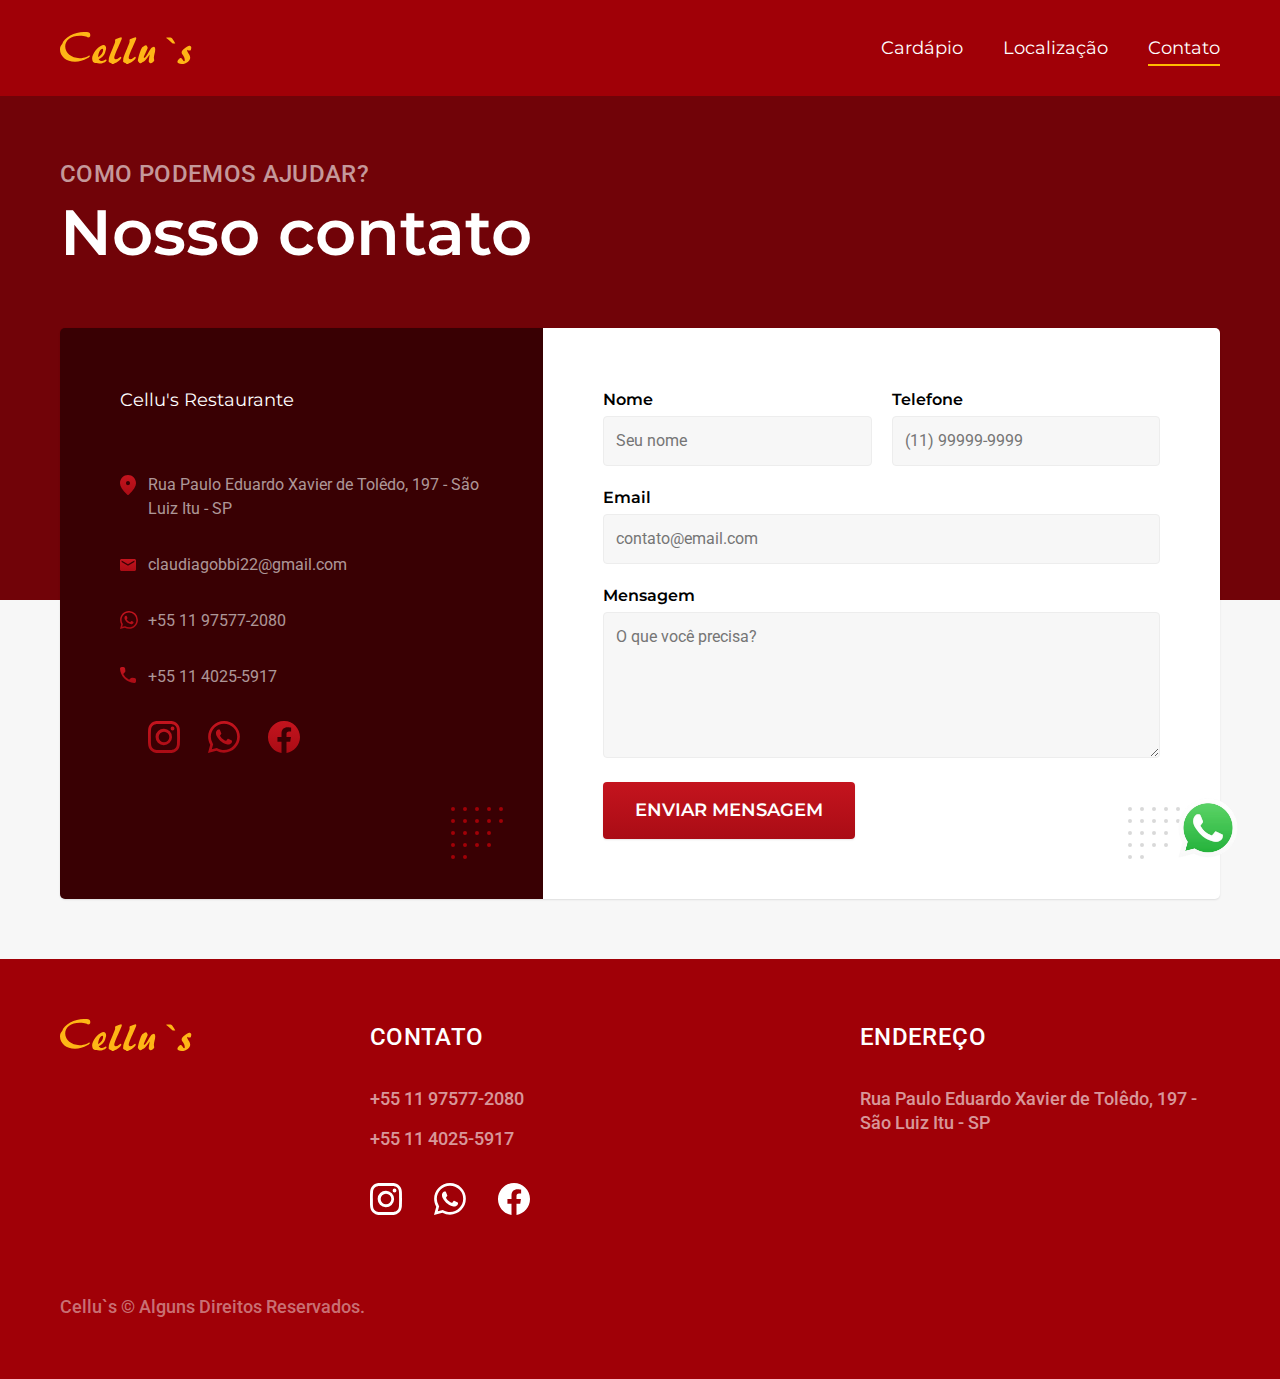
==== contato.html @ c6247942 "otimizado para producao" ====
<!DOCTYPE html>

<html lang="pt-br">
    <head>
        <meta charset="UTF-8">
        <meta name="viewport" content="width=device-width, initial-scale=1.0">
        <title>Contato | Cellu's</title>
        <meta name="description" content="Localização.">
        <link rel="icon" href="./favicon.svg" type="image/svg+xml">
        <link rel="preload" href="./css/style.min.css" as="style">
        <link rel="stylesheet" href="./css/style.min.css">
        <link rel="preconnect" href="https://fonts.googleapis.com">
        <link rel="preconnect" href="https://fonts.gstatic.com" crossorigin>
        <link href="https://fonts.googleapis.com/css2?family=Montserrat:wght@400;600&family=Roboto:wght@400;500&display=swap" rel="stylesheet">
        <script>document.documentElement.classList.add('js');</script>
    </head>
    <body id="contato">
        <header class="header-bg">
            <div class="header container">
                <a href="./">
                    <img src="./cellusarquivos/marca.svg" width="132" height="32" alt="Cellu's">
                </a>
                <nav aria-label="primaria">
                    <ul class="header-menu cor-0 font-1-m">
                        <li><a href="./cardapio.html">Cardápio</a></li>
                        <li><a href="./localizacao.html">Localização</a></li>
                        <li><a href="./contato.html">Contato</a></li>
                    </ul>
                </nav>
            </div>
        </header>
        <article class="whatsapp"> 
            <a href="https://wa.me/5511975772080" target="_blank"><img src="./cellusarquivos/img-otm/logo-whats.png" width="500" height="500" alt="Whatsapp" class="whatsapp-logo"></a>
        </article>
        <main>
            <div class="titulo-bg">
                <div class="titulo container">
                    <p class="font-2-l-b cor-t0">COMO PODEMOS AJUDAR?</p>
                    <h1 class="font-1-xxl cor-0">Nosso contato</h1>
                </div>
            </div>
            <div class="contato container">
                <section class="contato-dados" aria-label="Endereço">
                    <h2 class="font-1-m cor-0">Cellu's Restaurante</h2>
                    <div class="contato-endereco font-2-s cor-t0">
                        <a href="https://www.google.com/maps?q=CELLUS+RESTAURANTE+SAO+LUIZ&gs_lcrp=EgZjaHJvbWUqBggCEEUYOzIGCAAQRRg5MgYIARBFGDsyBggCEEUYOzIGCAMQLhhA0gEIMzMyN2owajGoAgCwAgA&um=1&ie=UTF-8">Rua Paulo Eduardo Xavier de Tolêdo, 197 - São Luiz
                            Itu - SP</a>
                        <!-- <p class="marg-left marg-bottom">Tolêdo, 197 - São Luiz, Itu - SP</p> -->
                    </div>
                    <address class="contato-meios font-2-s cor-t0">
                    <a href="mailto:cellusrestaurante@gmail.com">claudiagobbi22@gmail.com</a>
                    <a href="https://wa.me/5511975772080" target="_blank">+55 11 97577-2080</a>
                    <a href="tel:+551140255917">+55 11 4025-5917</a>
                    </address>
                    <div class="contato-redes">
                        <a href="https://www.instagram.com/cellusrestaurante/" target="_blank">
                            <img src="./cellusarquivos/redes/instagram.svg" width="32" height="32" alt="Instagram">
                        </a>
                        <a href="https://wa.me/5511975772080" target="_blank">
                            <img src="./cellusarquivos/redes/whatsapp.svg" width="32" height="32" alt="Whatsapp">
                        </a>
                        <a href="https://www.facebook.com/cellusrestaurante/" target="_blank">
                            <img src="./cellusarquivos/redes/facebook.svg" width="32" height="32" alt="Facebook">
                        </a>
                    </div>
                </section>
                <section class="contato-formulario" aria-label="Formulário">
                    <form class="form" action="./contato.html">
                        <div>
                            <label for="nome">Nome</label>
                            <input type="text" id="nome" name="nome" placeholder="Seu nome">
                        </div>
                        <div>
                            <label for="telefone">Telefone</label>
                            <input type="text" id="telefone" name="telefone" placeholder="(11) 99999-9999">
                        </div>
                        <div class="col-2">
                            <label for="email">Email</label>
                            <input type="email" id="email" name="email" placeholder="contato@email.com">
                        </div>
                        <div class="col-2">
                            <label for="mensagem">Mensagem</label>
                            <textarea rows="5" id="mensagem" name="mensagem" placeholder="O que você precisa?"></textarea>
                        </div>
                        <button class="botao2 col-2">Enviar Mensagem</button>
                    </form>
                </section>
            </div>
        </main>
        <footer class="footer-bg">
            <div class="footer container">
                <img src="./cellusarquivos/marca.svg" width="132" height="32" alt="Cellu's">
                <div class="footer-contato">
                    <h3 class="font-2-l-b cor-0">Contato</h3>
                    <ul class="cor-t0 font-2-m">
                        <li><a href="tel:+5511975772080">+55 11 97577-2080</a></li>
                        <li><a href="tel:+551140255917">+55 11 4025-5917</a></li>
                    </ul>
                    <div class="footer-redes">
                        <a href="https://www.instagram.com/cellusrestaurante/" target="_blank">
                            <img src="./cellusarquivos/redes/instagram-w.svg" width="32" height="32" alt="Instagram">
                        </a>
                        <a href="https://wa.me/5511975772080" target="_blank">
                            <img src="./cellusarquivos/redes/whatsapp-w.svg" width="32" height="32" alt="Whatsapp">
                        </a>
                        <a href="https://www.facebook.com/cellusrestaurante/" target="_blank">
                            <img src="./cellusarquivos/redes/facebook-w.svg" width="32" height="32" alt="Facebook">
                        </a>
                    </div>
                </div>
                <div class="footer-localizacao">
                    <h3 class="font-2-l-b cor-0">Endereço</h3>
                    <ul class="cor-t0 font-2-m">
                        <li><a href="https://www.google.com/maps?q=CELLUS+RESTAURANTE+SAO+LUIZ&gs_lcrp=EgZjaHJvbWUqBggCEEUYOzIGCAAQRRg5MgYIARBFGDsyBggCEEUYOzIGCAMQLhhA0gEIMzMyN2owajGoAgCwAgA&um=1&ie=UTF-8">Rua Paulo Eduardo Xavier de Tolêdo, 197 - São Luiz
                            Itu - SP</a></li>
                    </ul>
                </div>
                <p class="footer-copy font-2-m cor-t1">Cellu`s ©  Alguns Direitos Reservados.</p>
            </div>
        </footer>
        <script src="./js/script.js"></script>
    </body>
</html>
---- css/style.min.css ----
body{margin:0;font-family:Arial,Helvetica,sans-serif}h1,h2,h3,h4,p,ul{margin:0}ul{padding:0;list-style:none}a{text-decoration:none;color:inherit}img{max-width:100%;height:auto;display:block}img[src$=".jpg"]{border-radius:4px}.font-1-xs{font:400 0.75rem/1.35 Montserrat,sans-serif}.font-2-xs{font:400 0.875rem/1.43 Roboto,sans-serif}.font-1-s{font:400 1rem/1.5 Montserrat,sans-serif}.font-2-s{font:400 1rem/1.5 Roboto,sans-serif}.font-1-m,.font-1-m-b{font:400 1.125rem/1.35 Montserrat,sans-serif}.font-1-m-b{font-weight:600}.font-2-m{font:500 1.125rem/1.35 Roboto,sans-serif}.font-1-l{font:400 4rem/1.5 Montserrat,sans-serif}.font-2-l,.font-2-l-b{font:400 1.5rem/1.5 Roboto,sans-serif}.font-2-l-b{font-weight:500;letter-spacing:.015em;text-transform:uppercase}.font-1-xl{font:600 2rem/1.25 Montserrat,sans-serif}.font-2-xl{font:500 2rem/1.25 Roboto,sans-serif}.font-1-xxl{font:600 4rem/1.125 Montserrat,sans-serif}@media (max-width:1200px){.font-1-xxl{font-size:3rem}.font-2-l,.font-2-l-b{font-size:1.125rem}}@media (max-width:800px){.font-1-xxl{font-size:2rem}.font-1-xl,.font-2-xl{font-size:1.5rem}.font-2-l{font-size:1rem}}:root{--cor-p0:#FFE5E7;--cor-p1:#E21E27;--cor-p2:#C7161E;--cor-p3:#BA0C14;--cor-p4:#A00007;--cor-p5:#710308;--cor-p6:#390003;--cor-p7:#A70108;--cor-s1:#FFBB00;--cor-s2:#E4A30B;--cor-s3:#A66F00;--cor-s4:#664400;--cor-s5:#332200;--cor-t0:rgba(255, 255, 255, 0.60);--cor-t1:rgba(255, 255, 255, 0.450);--cor-0:#FFFFFF;--cor-1:#F7F7F7;--cor-2:#EDEDED;--cor-3:#DEDEDE;--cor-4:#CCCCCC;--cor-5:#B3B3B3;--cor-6:#9C9C9C;--cor-7:#707070;--cor-8:#595959;--cor-9:#404040;--cor-10:#2E2E2E;--cor-11:#121212;--cor-12:#000000}.cor-p0{color:var(--cor-p0)}.cor-p1{color:var(--cor-p1)}.cor-p2{color:var(--cor-p2)}.cor-p3{color:var(--cor-p3)}.cor-p4{color:var(--cor-p4)}.cor-p5{color:var(--cor-p5)}.cor-p6{color:var(--cor-p6)}.cor-p7{color:var(--cor-p7)}.cor-s1{color:var(--cor-s1)}.cor-s2{color:var(--cor-s2)}.cor-s3{color:var(--cor-s3)}.cor-s4{color:var(--cor-s4)}.cor-s5{color:var(--cor-s5)}.cor-t0{color:var(--cor-t0)}.cor-t1{color:var(--cor-t1)}.cor-0{color:var(--cor-0)}.cor-1{color:var(--cor-1)}.cor-2{color:var(--cor-2)}.cor-3{color:var(--cor-3)}.cor-4{color:var(--cor-4)}.cor-5{color:var(--cor-5)}.cor-6{color:var(--cor-6)}.cor-7{color:var(--cor-7)}.cor-8{color:var(--cor-8)}.cor-9{color:var(--cor-9)}.cor-10{color:var(--cor-10)}.cor-11{color:var(--cor-11)}.cor-12{color:var(--cor-12)}.js .fadeInDown{transform:translate3d(0,-20px,0)}.js .fadeInUp{transform:translate3d(0,20px,0)}.js .fadeInRight{transform:translate3d(20px,0,0)}.js .fadeInLeft{transform:translate3d(-20px,0,0)}.js [data-anime]{opacity:0}.js .anime{opacity:1;transform:none;transition:transform .8s,opacity .8s}.header-bg{background-color:var(--cor-p4)}.header{display:flex;flex-wrap:wrap;gap:20px;justify-content:space-between;align-items:center;padding-top:20px;padding-bottom:20px}.header-menu{display:flex;flex-wrap:wrap;gap:40px}.header-menu a{display:inline-block;padding:16px 0;position:relative}.header-menu a:after{content:"";display:block;height:2px;width:0%;background-color:var(--cor-s1);margin-top:4px;transition:.3s;position:absolute}.header-menu a.ativo::after,.header-menu a:hover:after{width:100%}@media (max-width:800px){.header-menu{gap:20px}.header-menu a{background-color:var(--cor-p7);padding:12px 16px;border-radius:4px}.header-menu a:hover{background-color:var(--cor-p3)}.header a:after{display:none}}@media (max-width:600px){.header-menu{gap:12px}.header-menu a{padding:8px 12px;font-size:14px}}.footer-bg{background-color:var(--cor-p4)}.footer{display:grid;grid-template-columns:3fr 5fr 4fr;gap:40px;padding-top:60px;padding-bottom:60px}.footer h3{margin-bottom:32px}.footer li{margin-bottom:16px}.footer-redes{display:flex;gap:32px;margin-top:32px}.footer a:hover{color:var(--cor-0)}.footer-copy{grid-column:1/-1;margin-top:40px}@media (max-width:800px){.footer>img{display:none}.footer{grid-template-columns:1fr 1fr}}@media (max-width:600px){.footer{grid-template-columns:1fr;gap:60px}.footer-copy{margin-top:0}}.introducao-bg{background:var(--cor-p5) url('../cellusarquivos/dec/bottom-right-p.svg') no-repeat bottom 40px right 40px}.introducao{display:grid;grid-template-columns:1fr 1fr;gap:0 40px;justify-content:space-between;align-items:center;box-sizing:border-box;max-width:1200px;margin-left:auto;margin-right:auto}.introducao-conteudo{align-self:end;padding-bottom:80px;padding-top:80px}.introducao h1{margin-bottom:32px;max-width:12ch}.introducao p{margin-bottom:4px;color:rgba(255,255,255,.6)}@media (max-width:1200px){.introducao h1{margin-bottom:16px}}@media (max-width:800px){.introducao-bg{background:var(--cor-p5)}.introducao-conteudo{padding-bottom:40px;padding-top:40px}}@media (max-width:600px){.introducao{grid-template-columns:1fr;padding:0}.introducao-conteudo{display:flex;padding-bottom:12px;padding-top:12px;align-items:center}.introducao-conteudo{padding-left:20px;padding-right:20px}.introducao img{height:350px;width:100%;object-fit:cover}}.comida-bg{background:var(--cor-p5) url('../cellusarquivos/dec/bottom-left-p.svg') no-repeat bottom 120px left 40px;box-shadow:inset 0 80px var(--cor-0),inset 0 -80px var(--cor-0)}.comida{display:grid;grid-template-columns:1fr 1fr;gap:40px}.comida-img img{width:100%;height:100%;object-fit:cover}.comida-conteudo{background-color:#502314;padding:160px 32px;box-shadow:inset 0 80px var(--cor-0),inset 0 -80px var(--cor-0)}.comida-conteudo>span{display:block;margin-bottom:20px}.comida-conteudo h2{margin-bottom:32px}.comida-conteudo p{margin-bottom:20px}@media (max-width:800px){.comida{grid-template-columns:1fr}.comida-conteudo{padding-top:20px;padding-bottom:60px;box-shadow:0 1px 2px rgba(0,0,0,.1),inset 0 -40px var(--cor-p5);border-radius:4px}.comida-img{display:none}.comida-bg{box-shadow:inset 0 6cqw var(--cor-0)}}.localizacao-bg{background:url('../cellusarquivos/dec/top-right.svg') no-repeat top 0 left 40px}.localizacao-conteudo{padding-top:60px;padding-bottom:60px}.localizacao-lista{display:grid;grid-template-columns:1fr 1fr;margin-bottom:60px}.localizacao-lista p{max-width:26ch;margin-left:48px}.localizacao-lista p:hover{color:var(--cor-11)}.localizacao-lista img{width:32px;margin-right:16px}.localizacao-titulo{display:flex;align-items:center;margin-bottom:12px}.localizacao-img{object-fit:cover;border:4px solid var(--cor-0);box-sizing:border-box;transition:.3s}.localizacao-img:hover{border:4px solid var(--cor-p1);border-radius:4px}@media (max-width:1200px){.localizacao-bg{background:0 0}}@media (max-width:800px){.localizacao-titulo{margin-bottom:4px}.localizacao-lista img{width:24px;margin-right:12px}.localizacao-lista p{margin-left:36px}}@media (max-width:600px){.localizacao-lista{display:flex;flex-direction:column;gap:40px;margin-bottom:32px}.localizacao-lista li:first-child{order:2}.localizacao-lista li:nth-child(2){order:1}.localizacao-lista img{width:20px;margin-right:8px}.localizacao-lista p{margin-left:28px}}.container{box-sizing:border-box;max-width:1200px;padding-left:20px;padding-right:20px;margin-left:auto;margin-right:auto}.botao,.botao2{display:inline-block;padding:16px 32px;background:linear-gradient(#ffbf00,#f2a50c);box-shadow:0 1px 2px rgba(0,0,0,.1);border-radius:4px;text-transform:uppercase;color:#320;font:600 1.125rem/1.35 Montserrat,sans-serif;max-width:max-content;border:none;cursor:pointer}.botao2{background:linear-gradient(#c4141e,#aa0c15);color:var(--cor-0)}.botao:hover{background:linear-gradient(#ffb60d,#e59317)}.botao2:hover{background:linear-gradient(#900c12,#670409)}@media(max-width:600px){.botao{padding:12px 16px;font-size:1rem}}.link{display:inline-block;color:var(--cor-s1);font:500 1.5rem/1.5 Montserrat,sans-serif;text-transform:uppercase}.link::after{content:"";display:block;width:100%;height:4px;background-color:currentColor}.link:hover{color:var(--cor-0)}.titulo-bg{padding-top:60px;padding-bottom:60px;background-color:var(--cor-p5)}.titulo p{margin-bottom:4px}body{margin:0}.whatsapp{position:fixed;bottom:40px;right:40px;animation:moveAnimation 2s infinite alternate}.whatsapp-logo{width:5vw;height:auto}@keyframes moveAnimation{from{transform:translateY(0)}to{transform:translateY(20px)}}@media (max-width:800px){.titulo-bg{padding-top:40px;padding-bottom:40px}.titulo p{font-size:1rem;text-transform:lowercase;font-weight:400}.whatsapp-logo{width:10vw}.whatsapp{bottom:20px;right:20px}}.form{display:grid;grid-template-columns:1fr 1fr;gap:20px}.form label{display:block;font:600 1rem/1.5 Montserrat,sans-serif;margin-bottom:4px}.form .col-2{grid-column:span 2}.form input[type=email],.form input[type=text],.form textarea{font:400 1rem/1.5 Roboto,sans-serif;background:var(--cor-1);border:1px solid var(--cor-2);padding:12px;border-radius:4px;width:100%;box-sizing:border-box}.form input[type=email]:focus,.form input[type=text]:focus,.form textarea:focus{outline:0;border-color:var(--cor-p6);background:var(--cor-0);box-shadow:0 0 0 2px #faa}@media (max-width:600px){.form{grid-template-columns:1fr}.form .col-2{grid-column:1}}.opcoes-lista{padding:120px 0}.opcoes-lista h2{margin-bottom:40px}.opcoes-lista ul{display:flex;gap:40px;padding:0 20px 20px 20px;max-width:1400px;margin-left:auto;margin-right:auto;overflow-x:auto}.opcoes-lista li{min-width:280px}.opcoes-lista a{display:block}.opcoes-lista img{margin-bottom:16px}.opcoes-lista h3{margin-bottom:8px;display:flex;align-items:center}.opcoes-lista h3::before{content:"";display:inline-block;height:8px;width:12px;background-color:var(--cor-p3);margin-right:8px;border-radius:2px;transition:.2s}.opcoes-lista a:hover h3::before{width:24px}.opcoes-lista li span{padding-left:20px}@media (max-width:800px){.opcoes-lista{padding:60px}.opcoes-lista ul{gap:20px}}.cardapio{display:grid;grid-template-columns:1fr 3fr;padding-top:80px;padding-bottom:80px;gap:20px}.cardapio h2{text-align:center;margin-bottom:80px}.cardapio-dias{margin-top:120px;padding:24px 40px;border:4px solid var(--cor-3);border-radius:4px;max-width:fit-content;height:auto;place-self:start}.cardapio-dias a{display:inline-block;padding:16px 0;align-items:center;white-space:nowrap}.cardapio-dias li{position:relative}.cardapio-selecao{font-weight:500;color:var(--cor-11)}.cardapio-dias a:hover:before,.cardapio-selecao a::before{content:"";display:inline-block;height:72px;width:12px;background-color:var(--cor-s1);transition:.2s;position:absolute;margin-left:-40px;margin-top:-20px}.cardapio-dias a:hover{color:var(--cor-11)}.cardapio-lista{display:grid;grid-template-columns:repeat(auto-fit,minmax(200px,max-content));gap:36px;text-align:center}.cardapio img{object-fit:cover;margin-bottom:10px}@media (max-width:800px){.cardapio{padding-top:40px;padding-bottom:40px}.cardapio h2{margin-bottom:40px}.cardapio-dias{margin-top:68px;padding:12px 24px}.cardapio-dias a{padding:12px 0}.cardapio-dias a:hover:before,.cardapio-selecao a::before{height:36px;width:8px;margin-left:-24px;margin-top:-6px}}@media (max-width:660px){.cardapio{grid-template-columns:1fr}.cardapio-lista{grid-template-columns:1fr 1fr}.cardapio-dias{display:flex;flex-wrap:wrap;margin-top:0;justify-items:center;align-items:center;gap:16px}.cardapio-dias a:hover:before,.cardapio-selecao a::before{height:4px;width:100%;margin-left:0;margin-top:24px}}.localizacao-1{display:grid;grid-template-columns:1fr 1fr;align-items:start;gap:40px;padding-top:60px;padding-bottom:60px}.localizacao-1-imagens{display:flex;flex-wrap:wrap;gap:20px}.localizacao-1-imagens img{flex:1;min-width:200px}.localizacao-1-imagens img:first-child{min-width:100%}.localizacao-1 h2{display:flex;align-items:center;gap:16px;place-self:start}.localizacao-1 h2 img{width:24px}.localizacao-1 p a:hover{color:var(--cor-7)}.localizacao-1-conteudo>h2{margin-bottom:32px}.localizacao-1-conteudo>p{margin-bottom:40px;max-width:32ch}.localizacao-1-informacoes{margin-top:30px}.localizacao-1-informacoes h2{margin-bottom:16px}@media (max-width:920px){.localizacao-1{grid-template-columns:1fr;padding-top:40px;padding-bottom:40px}.localizacao-1-imagens{grid-row:4}.localizacao-1-conteudo>h2{margin-bottom:16px}.localizacao-1-conteudo>p{margin-bottom:20px}.localizacao-1-informacoes{margin-top:0}.localizacao-1-informacoes h2{margin-bottom:8px}}#contato{background:linear-gradient(var(--cor-p5) 600px,var(--cor-1) 0)}.contato{display:grid;grid-template-columns:5fr 7fr;margin-bottom:60px}.contato-dados,.contato-formulario{padding:60px;box-shadow:0 1px 2px rgba(0,0,0,.1)}.contato-dados{background:var(--cor-p6) url('../cellusarquivos/dec/bottom-right-p.svg') no-repeat bottom 40px right 40px;border-radius:5px 0 0 5px}.contato-formulario{border-radius:0 5px 5px 0;background:var(--cor-0) url('../cellusarquivos/dec/bottom-left.svg') no-repeat bottom 40px right 40px}.contato-dados h2{margin-bottom:60px}.contato-endereco{margin-bottom:32px;background:url("../cellusarquivos/icones/pin.svg") no-repeat 0 2px;background-size:16px}.contato-dados a{display:block;max-width:max-content;padding-left:28px}.contato-dados a:hover{color:var(--cor-0)}.contato-meios a:first-child{background:url("../cellusarquivos/icones/carta.svg") no-repeat 0 6px;background-size:16px;margin-bottom:32px}.contato-meios a:nth-child(2){background:url("../cellusarquivos/redes/whatsapp.svg") no-repeat 0 2px;background-size:18px;margin-bottom:32px}.contato-meios a:nth-child(3){background:url("../cellusarquivos/icones/phone.svg") no-repeat 0 2px;background-size:16px}.contato-redes{display:flex;margin-top:32px}@media (max-width:800px){.contato{grid-template-columns:1fr}.contato-dados,.contato-formulario{padding:40px 20px}.contato-dados{border-radius:5px 5px 0 0}.contato-formulario{border-radius:0 0 5px 5px}.contato-dados h2{margin-bottom:32px}}@media (max-width:600px){.contato-dados{background:var(--cor-p6)}.contato-formulario{border-radius:0 5px 5px 0;background:var(--cor-0)}}
---- css/style.min.css ----
body{margin:0;font-family:Arial,Helvetica,sans-serif}h1,h2,h3,h4,p,ul{margin:0}ul{padding:0;list-style:none}a{text-decoration:none;color:inherit}img{max-width:100%;height:auto;display:block}img[src$=".jpg"]{border-radius:4px}.font-1-xs{font:400 0.75rem/1.35 Montserrat,sans-serif}.font-2-xs{font:400 0.875rem/1.43 Roboto,sans-serif}.font-1-s{font:400 1rem/1.5 Montserrat,sans-serif}.font-2-s{font:400 1rem/1.5 Roboto,sans-serif}.font-1-m,.font-1-m-b{font:400 1.125rem/1.35 Montserrat,sans-serif}.font-1-m-b{font-weight:600}.font-2-m{font:500 1.125rem/1.35 Roboto,sans-serif}.font-1-l{font:400 4rem/1.5 Montserrat,sans-serif}.font-2-l,.font-2-l-b{font:400 1.5rem/1.5 Roboto,sans-serif}.font-2-l-b{font-weight:500;letter-spacing:.015em;text-transform:uppercase}.font-1-xl{font:600 2rem/1.25 Montserrat,sans-serif}.font-2-xl{font:500 2rem/1.25 Roboto,sans-serif}.font-1-xxl{font:600 4rem/1.125 Montserrat,sans-serif}@media (max-width:1200px){.font-1-xxl{font-size:3rem}.font-2-l,.font-2-l-b{font-size:1.125rem}}@media (max-width:800px){.font-1-xxl{font-size:2rem}.font-1-xl,.font-2-xl{font-size:1.5rem}.font-2-l{font-size:1rem}}:root{--cor-p0:#FFE5E7;--cor-p1:#E21E27;--cor-p2:#C7161E;--cor-p3:#BA0C14;--cor-p4:#A00007;--cor-p5:#710308;--cor-p6:#390003;--cor-p7:#A70108;--cor-s1:#FFBB00;--cor-s2:#E4A30B;--cor-s3:#A66F00;--cor-s4:#664400;--cor-s5:#332200;--cor-t0:rgba(255, 255, 255, 0.60);--cor-t1:rgba(255, 255, 255, 0.450);--cor-0:#FFFFFF;--cor-1:#F7F7F7;--cor-2:#EDEDED;--cor-3:#DEDEDE;--cor-4:#CCCCCC;--cor-5:#B3B3B3;--cor-6:#9C9C9C;--cor-7:#707070;--cor-8:#595959;--cor-9:#404040;--cor-10:#2E2E2E;--cor-11:#121212;--cor-12:#000000}.cor-p0{color:var(--cor-p0)}.cor-p1{color:var(--cor-p1)}.cor-p2{color:var(--cor-p2)}.cor-p3{color:var(--cor-p3)}.cor-p4{color:var(--cor-p4)}.cor-p5{color:var(--cor-p5)}.cor-p6{color:var(--cor-p6)}.cor-p7{color:var(--cor-p7)}.cor-s1{color:var(--cor-s1)}.cor-s2{color:var(--cor-s2)}.cor-s3{color:var(--cor-s3)}.cor-s4{color:var(--cor-s4)}.cor-s5{color:var(--cor-s5)}.cor-t0{color:var(--cor-t0)}.cor-t1{color:var(--cor-t1)}.cor-0{color:var(--cor-0)}.cor-1{color:var(--cor-1)}.cor-2{color:var(--cor-2)}.cor-3{color:var(--cor-3)}.cor-4{color:var(--cor-4)}.cor-5{color:var(--cor-5)}.cor-6{color:var(--cor-6)}.cor-7{color:var(--cor-7)}.cor-8{color:var(--cor-8)}.cor-9{color:var(--cor-9)}.cor-10{color:var(--cor-10)}.cor-11{color:var(--cor-11)}.cor-12{color:var(--cor-12)}.js .fadeInDown{transform:translate3d(0,-20px,0)}.js .fadeInUp{transform:translate3d(0,20px,0)}.js .fadeInRight{transform:translate3d(20px,0,0)}.js .fadeInLeft{transform:translate3d(-20px,0,0)}.js [data-anime]{opacity:0}.js .anime{opacity:1;transform:none;transition:transform .8s,opacity .8s}.header-bg{background-color:var(--cor-p4)}.header{display:flex;flex-wrap:wrap;gap:20px;justify-content:space-between;align-items:center;padding-top:20px;padding-bottom:20px}.header-menu{display:flex;flex-wrap:wrap;gap:40px}.header-menu a{display:inline-block;padding:16px 0;position:relative}.header-menu a:after{content:"";display:block;height:2px;width:0%;background-color:var(--cor-s1);margin-top:4px;transition:.3s;position:absolute}.header-menu a.ativo::after,.header-menu a:hover:after{width:100%}@media (max-width:800px){.header-menu{gap:20px}.header-menu a{background-color:var(--cor-p7);padding:12px 16px;border-radius:4px}.header-menu a:hover{background-color:var(--cor-p3)}.header a:after{display:none}}@media (max-width:600px){.header-menu{gap:12px}.header-menu a{padding:8px 12px;font-size:14px}}.footer-bg{background-color:var(--cor-p4)}.footer{display:grid;grid-template-columns:3fr 5fr 4fr;gap:40px;padding-top:60px;padding-bottom:60px}.footer h3{margin-bottom:32px}.footer li{margin-bottom:16px}.footer-redes{display:flex;gap:32px;margin-top:32px}.footer a:hover{color:var(--cor-0)}.footer-copy{grid-column:1/-1;margin-top:40px}@media (max-width:800px){.footer>img{display:none}.footer{grid-template-columns:1fr 1fr}}@media (max-width:600px){.footer{grid-template-columns:1fr;gap:60px}.footer-copy{margin-top:0}}.introducao-bg{background:var(--cor-p5) url('../cellusarquivos/dec/bottom-right-p.svg') no-repeat bottom 40px right 40px}.introducao{display:grid;grid-template-columns:1fr 1fr;gap:0 40px;justify-content:space-between;align-items:center;box-sizing:border-box;max-width:1200px;margin-left:auto;margin-right:auto}.introducao-conteudo{align-self:end;padding-bottom:80px;padding-top:80px}.introducao h1{margin-bottom:32px;max-width:12ch}.introducao p{margin-bottom:4px;color:rgba(255,255,255,.6)}@media (max-width:1200px){.introducao h1{margin-bottom:16px}}@media (max-width:800px){.introducao-bg{background:var(--cor-p5)}.introducao-conteudo{padding-bottom:40px;padding-top:40px}}@media (max-width:600px){.introducao{grid-template-columns:1fr;padding:0}.introducao-conteudo{display:flex;padding-bottom:12px;padding-top:12px;align-items:center}.introducao-conteudo{padding-left:20px;padding-right:20px}.introducao img{height:350px;width:100%;object-fit:cover}}.comida-bg{background:var(--cor-p5) url('../cellusarquivos/dec/bottom-left-p.svg') no-repeat bottom 120px left 40px;box-shadow:inset 0 80px var(--cor-0),inset 0 -80px var(--cor-0)}.comida{display:grid;grid-template-columns:1fr 1fr;gap:40px}.comida-img img{width:100%;height:100%;object-fit:cover}.comida-conteudo{background-color:#502314;padding:160px 32px;box-shadow:inset 0 80px var(--cor-0),inset 0 -80px var(--cor-0)}.comida-conteudo>span{display:block;margin-bottom:20px}.comida-conteudo h2{margin-bottom:32px}.comida-conteudo p{margin-bottom:20px}@media (max-width:800px){.comida{grid-template-columns:1fr}.comida-conteudo{padding-top:20px;padding-bottom:60px;box-shadow:0 1px 2px rgba(0,0,0,.1),inset 0 -40px var(--cor-p5);border-radius:4px}.comida-img{display:none}.comida-bg{box-shadow:inset 0 6cqw var(--cor-0)}}.localizacao-bg{background:url('../cellusarquivos/dec/top-right.svg') no-repeat top 0 left 40px}.localizacao-conteudo{padding-top:60px;padding-bottom:60px}.localizacao-lista{display:grid;grid-template-columns:1fr 1fr;margin-bottom:60px}.localizacao-lista p{max-width:26ch;margin-left:48px}.localizacao-lista p:hover{color:var(--cor-11)}.localizacao-lista img{width:32px;margin-right:16px}.localizacao-titulo{display:flex;align-items:center;margin-bottom:12px}.localizacao-img{object-fit:cover;border:4px solid var(--cor-0);box-sizing:border-box;transition:.3s}.localizacao-img:hover{border:4px solid var(--cor-p1);border-radius:4px}@media (max-width:1200px){.localizacao-bg{background:0 0}}@media (max-width:800px){.localizacao-titulo{margin-bottom:4px}.localizacao-lista img{width:24px;margin-right:12px}.localizacao-lista p{margin-left:36px}}@media (max-width:600px){.localizacao-lista{display:flex;flex-direction:column;gap:40px;margin-bottom:32px}.localizacao-lista li:first-child{order:2}.localizacao-lista li:nth-child(2){order:1}.localizacao-lista img{width:20px;margin-right:8px}.localizacao-lista p{margin-left:28px}}.container{box-sizing:border-box;max-width:1200px;padding-left:20px;padding-right:20px;margin-left:auto;margin-right:auto}.botao,.botao2{display:inline-block;padding:16px 32px;background:linear-gradient(#ffbf00,#f2a50c);box-shadow:0 1px 2px rgba(0,0,0,.1);border-radius:4px;text-transform:uppercase;color:#320;font:600 1.125rem/1.35 Montserrat,sans-serif;max-width:max-content;border:none;cursor:pointer}.botao2{background:linear-gradient(#c4141e,#aa0c15);color:var(--cor-0)}.botao:hover{background:linear-gradient(#ffb60d,#e59317)}.botao2:hover{background:linear-gradient(#900c12,#670409)}@media(max-width:600px){.botao{padding:12px 16px;font-size:1rem}}.link{display:inline-block;color:var(--cor-s1);font:500 1.5rem/1.5 Montserrat,sans-serif;text-transform:uppercase}.link::after{content:"";display:block;width:100%;height:4px;background-color:currentColor}.link:hover{color:var(--cor-0)}.titulo-bg{padding-top:60px;padding-bottom:60px;background-color:var(--cor-p5)}.titulo p{margin-bottom:4px}body{margin:0}.whatsapp{position:fixed;bottom:40px;right:40px;animation:moveAnimation 2s infinite alternate}.whatsapp-logo{width:5vw;height:auto}@keyframes moveAnimation{from{transform:translateY(0)}to{transform:translateY(20px)}}@media (max-width:800px){.titulo-bg{padding-top:40px;padding-bottom:40px}.titulo p{font-size:1rem;text-transform:lowercase;font-weight:400}.whatsapp-logo{width:10vw}.whatsapp{bottom:20px;right:20px}}.form{display:grid;grid-template-columns:1fr 1fr;gap:20px}.form label{display:block;font:600 1rem/1.5 Montserrat,sans-serif;margin-bottom:4px}.form .col-2{grid-column:span 2}.form input[type=email],.form input[type=text],.form textarea{font:400 1rem/1.5 Roboto,sans-serif;background:var(--cor-1);border:1px solid var(--cor-2);padding:12px;border-radius:4px;width:100%;box-sizing:border-box}.form input[type=email]:focus,.form input[type=text]:focus,.form textarea:focus{outline:0;border-color:var(--cor-p6);background:var(--cor-0);box-shadow:0 0 0 2px #faa}@media (max-width:600px){.form{grid-template-columns:1fr}.form .col-2{grid-column:1}}.opcoes-lista{padding:120px 0}.opcoes-lista h2{margin-bottom:40px}.opcoes-lista ul{display:flex;gap:40px;padding:0 20px 20px 20px;max-width:1400px;margin-left:auto;margin-right:auto;overflow-x:auto}.opcoes-lista li{min-width:280px}.opcoes-lista a{display:block}.opcoes-lista img{margin-bottom:16px}.opcoes-lista h3{margin-bottom:8px;display:flex;align-items:center}.opcoes-lista h3::before{content:"";display:inline-block;height:8px;width:12px;background-color:var(--cor-p3);margin-right:8px;border-radius:2px;transition:.2s}.opcoes-lista a:hover h3::before{width:24px}.opcoes-lista li span{padding-left:20px}@media (max-width:800px){.opcoes-lista{padding:60px}.opcoes-lista ul{gap:20px}}.cardapio{display:grid;grid-template-columns:1fr 3fr;padding-top:80px;padding-bottom:80px;gap:20px}.cardapio h2{text-align:center;margin-bottom:80px}.cardapio-dias{margin-top:120px;padding:24px 40px;border:4px solid var(--cor-3);border-radius:4px;max-width:fit-content;height:auto;place-self:start}.cardapio-dias a{display:inline-block;padding:16px 0;align-items:center;white-space:nowrap}.cardapio-dias li{position:relative}.cardapio-selecao{font-weight:500;color:var(--cor-11)}.cardapio-dias a:hover:before,.cardapio-selecao a::before{content:"";display:inline-block;height:72px;width:12px;background-color:var(--cor-s1);transition:.2s;position:absolute;margin-left:-40px;margin-top:-20px}.cardapio-dias a:hover{color:var(--cor-11)}.cardapio-lista{display:grid;grid-template-columns:repeat(auto-fit,minmax(200px,max-content));gap:36px;text-align:center}.cardapio img{object-fit:cover;margin-bottom:10px}@media (max-width:800px){.cardapio{padding-top:40px;padding-bottom:40px}.cardapio h2{margin-bottom:40px}.cardapio-dias{margin-top:68px;padding:12px 24px}.cardapio-dias a{padding:12px 0}.cardapio-dias a:hover:before,.cardapio-selecao a::before{height:36px;width:8px;margin-left:-24px;margin-top:-6px}}@media (max-width:660px){.cardapio{grid-template-columns:1fr}.cardapio-lista{grid-template-columns:1fr 1fr}.cardapio-dias{display:flex;flex-wrap:wrap;margin-top:0;justify-items:center;align-items:center;gap:16px}.cardapio-dias a:hover:before,.cardapio-selecao a::before{height:4px;width:100%;margin-left:0;margin-top:24px}}.localizacao-1{display:grid;grid-template-columns:1fr 1fr;align-items:start;gap:40px;padding-top:60px;padding-bottom:60px}.localizacao-1-imagens{display:flex;flex-wrap:wrap;gap:20px}.localizacao-1-imagens img{flex:1;min-width:200px}.localizacao-1-imagens img:first-child{min-width:100%}.localizacao-1 h2{display:flex;align-items:center;gap:16px;place-self:start}.localizacao-1 h2 img{width:24px}.localizacao-1 p a:hover{color:var(--cor-7)}.localizacao-1-conteudo>h2{margin-bottom:32px}.localizacao-1-conteudo>p{margin-bottom:40px;max-width:32ch}.localizacao-1-informacoes{margin-top:30px}.localizacao-1-informacoes h2{margin-bottom:16px}@media (max-width:920px){.localizacao-1{grid-template-columns:1fr;padding-top:40px;padding-bottom:40px}.localizacao-1-imagens{grid-row:4}.localizacao-1-conteudo>h2{margin-bottom:16px}.localizacao-1-conteudo>p{margin-bottom:20px}.localizacao-1-informacoes{margin-top:0}.localizacao-1-informacoes h2{margin-bottom:8px}}#contato{background:linear-gradient(var(--cor-p5) 600px,var(--cor-1) 0)}.contato{display:grid;grid-template-columns:5fr 7fr;margin-bottom:60px}.contato-dados,.contato-formulario{padding:60px;box-shadow:0 1px 2px rgba(0,0,0,.1)}.contato-dados{background:var(--cor-p6) url('../cellusarquivos/dec/bottom-right-p.svg') no-repeat bottom 40px right 40px;border-radius:5px 0 0 5px}.contato-formulario{border-radius:0 5px 5px 0;background:var(--cor-0) url('../cellusarquivos/dec/bottom-left.svg') no-repeat bottom 40px right 40px}.contato-dados h2{margin-bottom:60px}.contato-endereco{margin-bottom:32px;background:url("../cellusarquivos/icones/pin.svg") no-repeat 0 2px;background-size:16px}.contato-dados a{display:block;max-width:max-content;padding-left:28px}.contato-dados a:hover{color:var(--cor-0)}.contato-meios a:first-child{background:url("../cellusarquivos/icones/carta.svg") no-repeat 0 6px;background-size:16px;margin-bottom:32px}.contato-meios a:nth-child(2){background:url("../cellusarquivos/redes/whatsapp.svg") no-repeat 0 2px;background-size:18px;margin-bottom:32px}.contato-meios a:nth-child(3){background:url("../cellusarquivos/icones/phone.svg") no-repeat 0 2px;background-size:16px}.contato-redes{display:flex;margin-top:32px}@media (max-width:800px){.contato{grid-template-columns:1fr}.contato-dados,.contato-formulario{padding:40px 20px}.contato-dados{border-radius:5px 5px 0 0}.contato-formulario{border-radius:0 0 5px 5px}.contato-dados h2{margin-bottom:32px}}@media (max-width:600px){.contato-dados{background:var(--cor-p6)}.contato-formulario{border-radius:0 5px 5px 0;background:var(--cor-0)}}
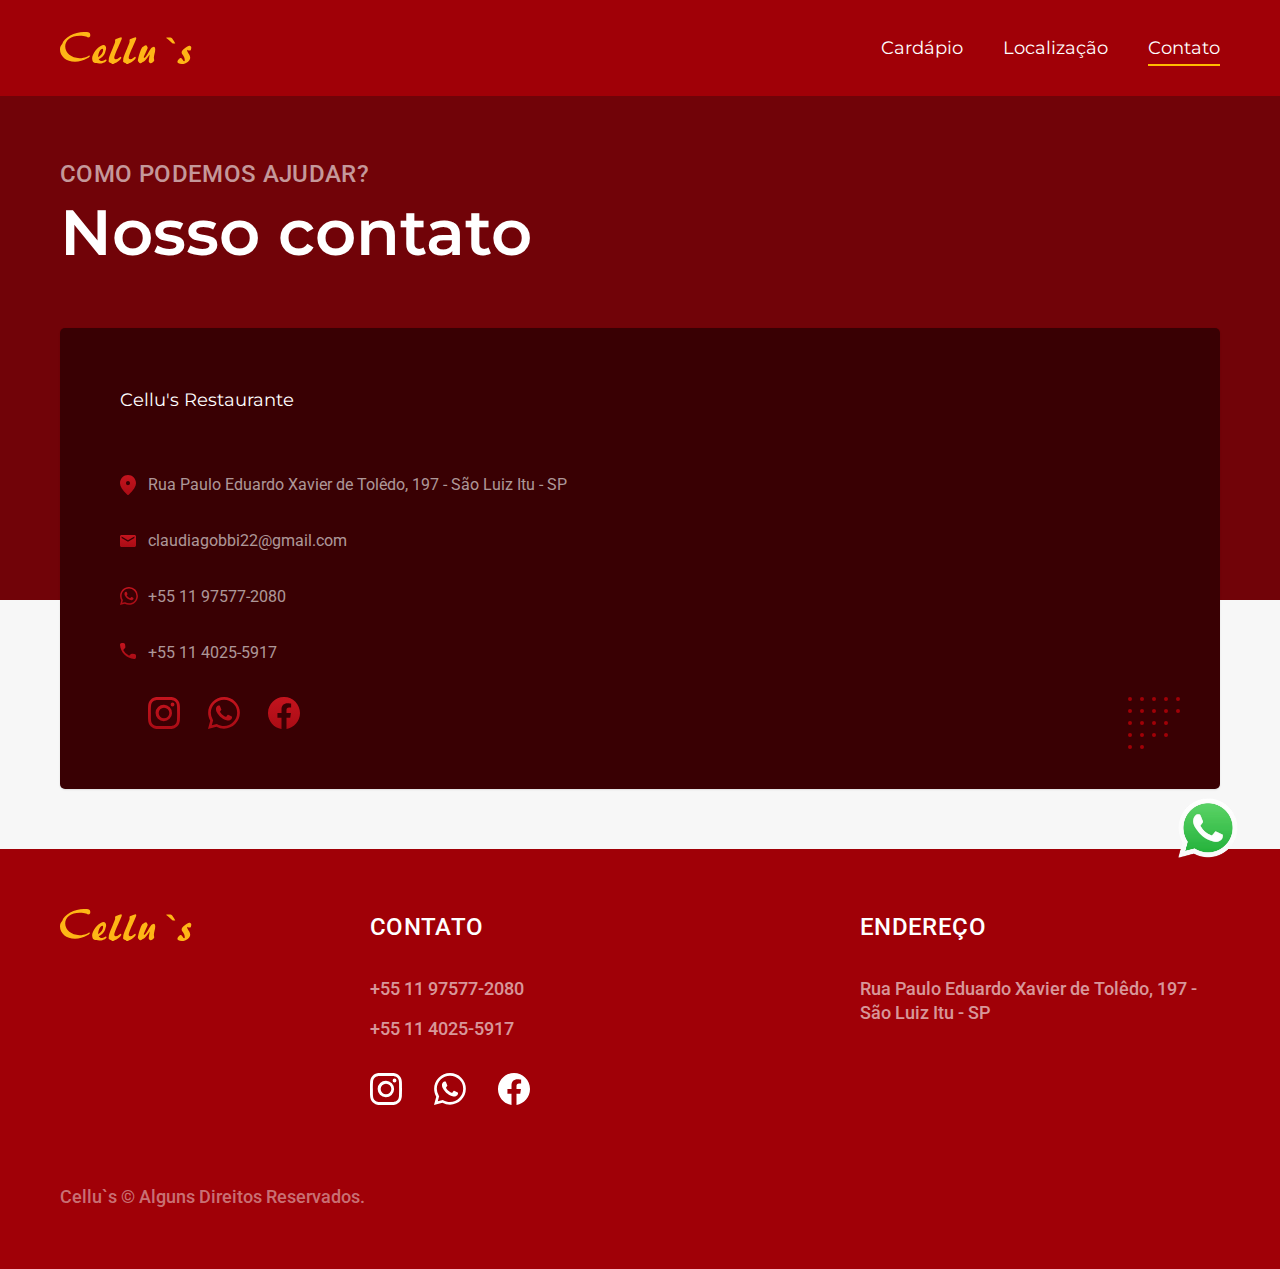
==== commit db212331: "Melhorias" ====
--- a/contato.html
+++ b/contato.html
@@ -45,7 +45,6 @@
                     <div class="contato-endereco font-2-s cor-t0">
                         <a href="https://www.google.com/maps?q=CELLUS+RESTAURANTE+SAO+LUIZ&gs_lcrp=EgZjaHJvbWUqBggCEEUYOzIGCAAQRRg5MgYIARBFGDsyBggCEEUYOzIGCAMQLhhA0gEIMzMyN2owajGoAgCwAgA&um=1&ie=UTF-8">Rua Paulo Eduardo Xavier de Tolêdo, 197 - São Luiz
                             Itu - SP</a>
-                        <!-- <p class="marg-left marg-bottom">Tolêdo, 197 - São Luiz, Itu - SP</p> -->
                     </div>
                     <address class="contato-meios font-2-s cor-t0">
                     <a href="mailto:cellusrestaurante@gmail.com">claudiagobbi22@gmail.com</a>
@@ -64,7 +63,8 @@
                         </a>
                     </div>
                 </section>
-                <section class="contato-formulario" aria-label="Formulário">
+                <!-- Formulário -->
+                <!-- <section class="contato-formulario" aria-label="Formulário">
                     <form class="form" action="./contato.html">
                         <div>
                             <label for="nome">Nome</label>
@@ -84,7 +84,7 @@
                         </div>
                         <button class="botao2 col-2">Enviar Mensagem</button>
                     </form>
-                </section>
+                </section> -->
             </div>
         </main>
         <footer class="footer-bg">
--- a/css/style.min.css
+++ b/css/style.min.css
@@ -1 +1 @@
-body{margin:0;font-family:Arial,Helvetica,sans-serif}h1,h2,h3,h4,p,ul{margin:0}ul{padding:0;list-style:none}a{text-decoration:none;color:inherit}img{max-width:100%;height:auto;display:block}img[src$=".jpg"]{border-radius:4px}.font-1-xs{font:400 0.75rem/1.35 Montserrat,sans-serif}.font-2-xs{font:400 0.875rem/1.43 Roboto,sans-serif}.font-1-s{font:400 1rem/1.5 Montserrat,sans-serif}.font-2-s{font:400 1rem/1.5 Roboto,sans-serif}.font-1-m,.font-1-m-b{font:400 1.125rem/1.35 Montserrat,sans-serif}.font-1-m-b{font-weight:600}.font-2-m{font:500 1.125rem/1.35 Roboto,sans-serif}.font-1-l{font:400 4rem/1.5 Montserrat,sans-serif}.font-2-l,.font-2-l-b{font:400 1.5rem/1.5 Roboto,sans-serif}.font-2-l-b{font-weight:500;letter-spacing:.015em;text-transform:uppercase}.font-1-xl{font:600 2rem/1.25 Montserrat,sans-serif}.font-2-xl{font:500 2rem/1.25 Roboto,sans-serif}.font-1-xxl{font:600 4rem/1.125 Montserrat,sans-serif}@media (max-width:1200px){.font-1-xxl{font-size:3rem}.font-2-l,.font-2-l-b{font-size:1.125rem}}@media (max-width:800px){.font-1-xxl{font-size:2rem}.font-1-xl,.font-2-xl{font-size:1.5rem}.font-2-l{font-size:1rem}}:root{--cor-p0:#FFE5E7;--cor-p1:#E21E27;--cor-p2:#C7161E;--cor-p3:#BA0C14;--cor-p4:#A00007;--cor-p5:#710308;--cor-p6:#390003;--cor-p7:#A70108;--cor-s1:#FFBB00;--cor-s2:#E4A30B;--cor-s3:#A66F00;--cor-s4:#664400;--cor-s5:#332200;--cor-t0:rgba(255, 255, 255, 0.60);--cor-t1:rgba(255, 255, 255, 0.450);--cor-0:#FFFFFF;--cor-1:#F7F7F7;--cor-2:#EDEDED;--cor-3:#DEDEDE;--cor-4:#CCCCCC;--cor-5:#B3B3B3;--cor-6:#9C9C9C;--cor-7:#707070;--cor-8:#595959;--cor-9:#404040;--cor-10:#2E2E2E;--cor-11:#121212;--cor-12:#000000}.cor-p0{color:var(--cor-p0)}.cor-p1{color:var(--cor-p1)}.cor-p2{color:var(--cor-p2)}.cor-p3{color:var(--cor-p3)}.cor-p4{color:var(--cor-p4)}.cor-p5{color:var(--cor-p5)}.cor-p6{color:var(--cor-p6)}.cor-p7{color:var(--cor-p7)}.cor-s1{color:var(--cor-s1)}.cor-s2{color:var(--cor-s2)}.cor-s3{color:var(--cor-s3)}.cor-s4{color:var(--cor-s4)}.cor-s5{color:var(--cor-s5)}.cor-t0{color:var(--cor-t0)}.cor-t1{color:var(--cor-t1)}.cor-0{color:var(--cor-0)}.cor-1{color:var(--cor-1)}.cor-2{color:var(--cor-2)}.cor-3{color:var(--cor-3)}.cor-4{color:var(--cor-4)}.cor-5{color:var(--cor-5)}.cor-6{color:var(--cor-6)}.cor-7{color:var(--cor-7)}.cor-8{color:var(--cor-8)}.cor-9{color:var(--cor-9)}.cor-10{color:var(--cor-10)}.cor-11{color:var(--cor-11)}.cor-12{color:var(--cor-12)}.js .fadeInDown{transform:translate3d(0,-20px,0)}.js .fadeInUp{transform:translate3d(0,20px,0)}.js .fadeInRight{transform:translate3d(20px,0,0)}.js .fadeInLeft{transform:translate3d(-20px,0,0)}.js [data-anime]{opacity:0}.js .anime{opacity:1;transform:none;transition:transform .8s,opacity .8s}.header-bg{background-color:var(--cor-p4)}.header{display:flex;flex-wrap:wrap;gap:20px;justify-content:space-between;align-items:center;padding-top:20px;padding-bottom:20px}.header-menu{display:flex;flex-wrap:wrap;gap:40px}.header-menu a{display:inline-block;padding:16px 0;position:relative}.header-menu a:after{content:"";display:block;height:2px;width:0%;background-color:var(--cor-s1);margin-top:4px;transition:.3s;position:absolute}.header-menu a.ativo::after,.header-menu a:hover:after{width:100%}@media (max-width:800px){.header-menu{gap:20px}.header-menu a{background-color:var(--cor-p7);padding:12px 16px;border-radius:4px}.header-menu a:hover{background-color:var(--cor-p3)}.header a:after{display:none}}@media (max-width:600px){.header-menu{gap:12px}.header-menu a{padding:8px 12px;font-size:14px}}.footer-bg{background-color:var(--cor-p4)}.footer{display:grid;grid-template-columns:3fr 5fr 4fr;gap:40px;padding-top:60px;padding-bottom:60px}.footer h3{margin-bottom:32px}.footer li{margin-bottom:16px}.footer-redes{display:flex;gap:32px;margin-top:32px}.footer a:hover{color:var(--cor-0)}.footer-copy{grid-column:1/-1;margin-top:40px}@media (max-width:800px){.footer>img{display:none}.footer{grid-template-columns:1fr 1fr}}@media (max-width:600px){.footer{grid-template-columns:1fr;gap:60px}.footer-copy{margin-top:0}}.introducao-bg{background:var(--cor-p5) url('../cellusarquivos/dec/bottom-right-p.svg') no-repeat bottom 40px right 40px}.introducao{display:grid;grid-template-columns:1fr 1fr;gap:0 40px;justify-content:space-between;align-items:center;box-sizing:border-box;max-width:1200px;margin-left:auto;margin-right:auto}.introducao-conteudo{align-self:end;padding-bottom:80px;padding-top:80px}.introducao h1{margin-bottom:32px;max-width:12ch}.introducao p{margin-bottom:4px;color:rgba(255,255,255,.6)}@media (max-width:1200px){.introducao h1{margin-bottom:16px}}@media (max-width:800px){.introducao-bg{background:var(--cor-p5)}.introducao-conteudo{padding-bottom:40px;padding-top:40px}}@media (max-width:600px){.introducao{grid-template-columns:1fr;padding:0}.introducao-conteudo{display:flex;padding-bottom:12px;padding-top:12px;align-items:center}.introducao-conteudo{padding-left:20px;padding-right:20px}.introducao img{height:350px;width:100%;object-fit:cover}}.comida-bg{background:var(--cor-p5) url('../cellusarquivos/dec/bottom-left-p.svg') no-repeat bottom 120px left 40px;box-shadow:inset 0 80px var(--cor-0),inset 0 -80px var(--cor-0)}.comida{display:grid;grid-template-columns:1fr 1fr;gap:40px}.comida-img img{width:100%;height:100%;object-fit:cover}.comida-conteudo{background-color:#502314;padding:160px 32px;box-shadow:inset 0 80px var(--cor-0),inset 0 -80px var(--cor-0)}.comida-conteudo>span{display:block;margin-bottom:20px}.comida-conteudo h2{margin-bottom:32px}.comida-conteudo p{margin-bottom:20px}@media (max-width:800px){.comida{grid-template-columns:1fr}.comida-conteudo{padding-top:20px;padding-bottom:60px;box-shadow:0 1px 2px rgba(0,0,0,.1),inset 0 -40px var(--cor-p5);border-radius:4px}.comida-img{display:none}.comida-bg{box-shadow:inset 0 6cqw var(--cor-0)}}.localizacao-bg{background:url('../cellusarquivos/dec/top-right.svg') no-repeat top 0 left 40px}.localizacao-conteudo{padding-top:60px;padding-bottom:60px}.localizacao-lista{display:grid;grid-template-columns:1fr 1fr;margin-bottom:60px}.localizacao-lista p{max-width:26ch;margin-left:48px}.localizacao-lista p:hover{color:var(--cor-11)}.localizacao-lista img{width:32px;margin-right:16px}.localizacao-titulo{display:flex;align-items:center;margin-bottom:12px}.localizacao-img{object-fit:cover;border:4px solid var(--cor-0);box-sizing:border-box;transition:.3s}.localizacao-img:hover{border:4px solid var(--cor-p1);border-radius:4px}@media (max-width:1200px){.localizacao-bg{background:0 0}}@media (max-width:800px){.localizacao-titulo{margin-bottom:4px}.localizacao-lista img{width:24px;margin-right:12px}.localizacao-lista p{margin-left:36px}}@media (max-width:600px){.localizacao-lista{display:flex;flex-direction:column;gap:40px;margin-bottom:32px}.localizacao-lista li:first-child{order:2}.localizacao-lista li:nth-child(2){order:1}.localizacao-lista img{width:20px;margin-right:8px}.localizacao-lista p{margin-left:28px}}.container{box-sizing:border-box;max-width:1200px;padding-left:20px;padding-right:20px;margin-left:auto;margin-right:auto}.botao,.botao2{display:inline-block;padding:16px 32px;background:linear-gradient(#ffbf00,#f2a50c);box-shadow:0 1px 2px rgba(0,0,0,.1);border-radius:4px;text-transform:uppercase;color:#320;font:600 1.125rem/1.35 Montserrat,sans-serif;max-width:max-content;border:none;cursor:pointer}.botao2{background:linear-gradient(#c4141e,#aa0c15);color:var(--cor-0)}.botao:hover{background:linear-gradient(#ffb60d,#e59317)}.botao2:hover{background:linear-gradient(#900c12,#670409)}@media(max-width:600px){.botao{padding:12px 16px;font-size:1rem}}.link{display:inline-block;color:var(--cor-s1);font:500 1.5rem/1.5 Montserrat,sans-serif;text-transform:uppercase}.link::after{content:"";display:block;width:100%;height:4px;background-color:currentColor}.link:hover{color:var(--cor-0)}.titulo-bg{padding-top:60px;padding-bottom:60px;background-color:var(--cor-p5)}.titulo p{margin-bottom:4px}body{margin:0}.whatsapp{position:fixed;bottom:40px;right:40px;animation:moveAnimation 2s infinite alternate}.whatsapp-logo{width:5vw;height:auto}@keyframes moveAnimation{from{transform:translateY(0)}to{transform:translateY(20px)}}@media (max-width:800px){.titulo-bg{padding-top:40px;padding-bottom:40px}.titulo p{font-size:1rem;text-transform:lowercase;font-weight:400}.whatsapp-logo{width:10vw}.whatsapp{bottom:20px;right:20px}}.form{display:grid;grid-template-columns:1fr 1fr;gap:20px}.form label{display:block;font:600 1rem/1.5 Montserrat,sans-serif;margin-bottom:4px}.form .col-2{grid-column:span 2}.form input[type=email],.form input[type=text],.form textarea{font:400 1rem/1.5 Roboto,sans-serif;background:var(--cor-1);border:1px solid var(--cor-2);padding:12px;border-radius:4px;width:100%;box-sizing:border-box}.form input[type=email]:focus,.form input[type=text]:focus,.form textarea:focus{outline:0;border-color:var(--cor-p6);background:var(--cor-0);box-shadow:0 0 0 2px #faa}@media (max-width:600px){.form{grid-template-columns:1fr}.form .col-2{grid-column:1}}.opcoes-lista{padding:120px 0}.opcoes-lista h2{margin-bottom:40px}.opcoes-lista ul{display:flex;gap:40px;padding:0 20px 20px 20px;max-width:1400px;margin-left:auto;margin-right:auto;overflow-x:auto}.opcoes-lista li{min-width:280px}.opcoes-lista a{display:block}.opcoes-lista img{margin-bottom:16px}.opcoes-lista h3{margin-bottom:8px;display:flex;align-items:center}.opcoes-lista h3::before{content:"";display:inline-block;height:8px;width:12px;background-color:var(--cor-p3);margin-right:8px;border-radius:2px;transition:.2s}.opcoes-lista a:hover h3::before{width:24px}.opcoes-lista li span{padding-left:20px}@media (max-width:800px){.opcoes-lista{padding:60px}.opcoes-lista ul{gap:20px}}.cardapio{display:grid;grid-template-columns:1fr 3fr;padding-top:80px;padding-bottom:80px;gap:20px}.cardapio h2{text-align:center;margin-bottom:80px}.cardapio-dias{margin-top:120px;padding:24px 40px;border:4px solid var(--cor-3);border-radius:4px;max-width:fit-content;height:auto;place-self:start}.cardapio-dias a{display:inline-block;padding:16px 0;align-items:center;white-space:nowrap}.cardapio-dias li{position:relative}.cardapio-selecao{font-weight:500;color:var(--cor-11)}.cardapio-dias a:hover:before,.cardapio-selecao a::before{content:"";display:inline-block;height:72px;width:12px;background-color:var(--cor-s1);transition:.2s;position:absolute;margin-left:-40px;margin-top:-20px}.cardapio-dias a:hover{color:var(--cor-11)}.cardapio-lista{display:grid;grid-template-columns:repeat(auto-fit,minmax(200px,max-content));gap:36px;text-align:center}.cardapio img{object-fit:cover;margin-bottom:10px}@media (max-width:800px){.cardapio{padding-top:40px;padding-bottom:40px}.cardapio h2{margin-bottom:40px}.cardapio-dias{margin-top:68px;padding:12px 24px}.cardapio-dias a{padding:12px 0}.cardapio-dias a:hover:before,.cardapio-selecao a::before{height:36px;width:8px;margin-left:-24px;margin-top:-6px}}@media (max-width:660px){.cardapio{grid-template-columns:1fr}.cardapio-lista{grid-template-columns:1fr 1fr}.cardapio-dias{display:flex;flex-wrap:wrap;margin-top:0;justify-items:center;align-items:center;gap:16px}.cardapio-dias a:hover:before,.cardapio-selecao a::before{height:4px;width:100%;margin-left:0;margin-top:24px}}.localizacao-1{display:grid;grid-template-columns:1fr 1fr;align-items:start;gap:40px;padding-top:60px;padding-bottom:60px}.localizacao-1-imagens{display:flex;flex-wrap:wrap;gap:20px}.localizacao-1-imagens img{flex:1;min-width:200px}.localizacao-1-imagens img:first-child{min-width:100%}.localizacao-1 h2{display:flex;align-items:center;gap:16px;place-self:start}.localizacao-1 h2 img{width:24px}.localizacao-1 p a:hover{color:var(--cor-7)}.localizacao-1-conteudo>h2{margin-bottom:32px}.localizacao-1-conteudo>p{margin-bottom:40px;max-width:32ch}.localizacao-1-informacoes{margin-top:30px}.localizacao-1-informacoes h2{margin-bottom:16px}@media (max-width:920px){.localizacao-1{grid-template-columns:1fr;padding-top:40px;padding-bottom:40px}.localizacao-1-imagens{grid-row:4}.localizacao-1-conteudo>h2{margin-bottom:16px}.localizacao-1-conteudo>p{margin-bottom:20px}.localizacao-1-informacoes{margin-top:0}.localizacao-1-informacoes h2{margin-bottom:8px}}#contato{background:linear-gradient(var(--cor-p5) 600px,var(--cor-1) 0)}.contato{display:grid;grid-template-columns:5fr 7fr;margin-bottom:60px}.contato-dados,.contato-formulario{padding:60px;box-shadow:0 1px 2px rgba(0,0,0,.1)}.contato-dados{background:var(--cor-p6) url('../cellusarquivos/dec/bottom-right-p.svg') no-repeat bottom 40px right 40px;border-radius:5px 0 0 5px}.contato-formulario{border-radius:0 5px 5px 0;background:var(--cor-0) url('../cellusarquivos/dec/bottom-left.svg') no-repeat bottom 40px right 40px}.contato-dados h2{margin-bottom:60px}.contato-endereco{margin-bottom:32px;background:url("../cellusarquivos/icones/pin.svg") no-repeat 0 2px;background-size:16px}.contato-dados a{display:block;max-width:max-content;padding-left:28px}.contato-dados a:hover{color:var(--cor-0)}.contato-meios a:first-child{background:url("../cellusarquivos/icones/carta.svg") no-repeat 0 6px;background-size:16px;margin-bottom:32px}.contato-meios a:nth-child(2){background:url("../cellusarquivos/redes/whatsapp.svg") no-repeat 0 2px;background-size:18px;margin-bottom:32px}.contato-meios a:nth-child(3){background:url("../cellusarquivos/icones/phone.svg") no-repeat 0 2px;background-size:16px}.contato-redes{display:flex;margin-top:32px}@media (max-width:800px){.contato{grid-template-columns:1fr}.contato-dados,.contato-formulario{padding:40px 20px}.contato-dados{border-radius:5px 5px 0 0}.contato-formulario{border-radius:0 0 5px 5px}.contato-dados h2{margin-bottom:32px}}@media (max-width:600px){.contato-dados{background:var(--cor-p6)}.contato-formulario{border-radius:0 5px 5px 0;background:var(--cor-0)}}+body{margin:0;font-family:Arial,Helvetica,sans-serif}h1,h2,h3,h4,p,ul{margin:0}ul{padding:0;list-style:none}a{text-decoration:none;color:inherit}img{max-width:100%;height:auto;display:block}img[src$=".jpg"]{border-radius:4px}.font-1-xs{font:400 0.75rem/1.35 Montserrat,sans-serif}.font-2-xs{font:400 0.875rem/1.43 Roboto,sans-serif}.font-1-s{font:400 1rem/1.5 Montserrat,sans-serif}.font-2-s{font:400 1rem/1.5 Roboto,sans-serif}.font-1-m,.font-1-m-b{font:400 1.125rem/1.35 Montserrat,sans-serif}.font-1-m-b{font-weight:600}.font-2-m{font:500 1.125rem/1.35 Roboto,sans-serif}.font-1-l-b{font:600 1.5rem/1.5 Montserrat,sans-serif}.font-2-l,.font-2-l-b{font:400 1.5rem/1.5 Roboto,sans-serif}.font-2-l-b{font-weight:500;letter-spacing:.015em;text-transform:uppercase}.font-1-xl{font:600 2rem/1.25 Montserrat,sans-serif}.font-2-xl{font:500 2rem/1.25 Roboto,sans-serif}.font-1-xxl{font:600 4rem/1.125 Montserrat,sans-serif}@media (max-width:1200px){.font-1-xxl{font-size:3rem}.font-2-l,.font-2-l-b{font-size:1.125rem}}@media (max-width:800px){.font-1-xxl{font-size:2rem}.font-1-xl,.font-2-xl{font-size:1.5rem}.font-1-l-b,.font-2-l{font-size:1rem}}:root{--cor-p0:#FFE5E7;--cor-p1:#E21E27;--cor-p2:#C7161E;--cor-p3:#BA0C14;--cor-p4:#A00007;--cor-p5:#710308;--cor-p6:#390003;--cor-p7:#A70108;--cor-s1:#FFBB00;--cor-s2:#E4A30B;--cor-s3:#A66F00;--cor-s4:#664400;--cor-s5:#332200;--cor-t0:rgba(255, 255, 255, 0.60);--cor-t1:rgba(255, 255, 255, 0.450);--cor-0:#FFFFFF;--cor-1:#F7F7F7;--cor-2:#EDEDED;--cor-3:#DEDEDE;--cor-4:#CCCCCC;--cor-5:#B3B3B3;--cor-6:#9C9C9C;--cor-7:#707070;--cor-8:#595959;--cor-9:#404040;--cor-10:#2E2E2E;--cor-11:#121212;--cor-12:#000000}.cor-p0{color:var(--cor-p0)}.cor-p1{color:var(--cor-p1)}.cor-p2{color:var(--cor-p2)}.cor-p3{color:var(--cor-p3)}.cor-p4{color:var(--cor-p4)}.cor-p5{color:var(--cor-p5)}.cor-p6{color:var(--cor-p6)}.cor-p7{color:var(--cor-p7)}.cor-s1{color:var(--cor-s1)}.cor-s2{color:var(--cor-s2)}.cor-s3{color:var(--cor-s3)}.cor-s4{color:var(--cor-s4)}.cor-s5{color:var(--cor-s5)}.cor-t0{color:var(--cor-t0)}.cor-t1{color:var(--cor-t1)}.cor-0{color:var(--cor-0)}.cor-1{color:var(--cor-1)}.cor-2{color:var(--cor-2)}.cor-3{color:var(--cor-3)}.cor-4{color:var(--cor-4)}.cor-5{color:var(--cor-5)}.cor-6{color:var(--cor-6)}.cor-7{color:var(--cor-7)}.cor-8{color:var(--cor-8)}.cor-9{color:var(--cor-9)}.cor-10{color:var(--cor-10)}.cor-11{color:var(--cor-11)}.cor-12{color:var(--cor-12)}.js .fadeInDown{transform:translate3d(0,-20px,0)}.js .fadeInUp{transform:translate3d(0,20px,0)}.js .fadeInRight{transform:translate3d(20px,0,0)}.js .fadeInLeft{transform:translate3d(-20px,0,0)}.js [data-anime]{opacity:0}.js .anime{opacity:1;transform:none;transition:transform .8s,opacity .8s}.header-bg{background-color:var(--cor-p4)}.header{display:flex;flex-wrap:wrap;gap:20px;justify-content:space-between;align-items:center;padding-top:20px;padding-bottom:20px}.header-menu{display:flex;flex-wrap:wrap;gap:40px}.header-menu a{display:inline-block;padding:16px 0;position:relative}.header-menu a:after{content:"";display:block;height:2px;width:0%;background-color:var(--cor-s1);margin-top:4px;transition:.3s;position:absolute}.header-menu a.ativo::after,.header-menu a:hover:after{width:100%}@media (max-width:800px){.header-menu{gap:20px}.header-menu a{background-color:var(--cor-p7);padding:12px 16px;border-radius:4px}.header-menu a:hover{background-color:var(--cor-p3)}.header a:after{display:none}}@media (max-width:600px){.header-menu{gap:12px}.header-menu a{padding:8px 12px;font-size:14px}}.footer-bg{background-color:var(--cor-p4)}.footer{display:grid;grid-template-columns:3fr 5fr 4fr;gap:40px;padding-top:60px;padding-bottom:60px}.footer h3{margin-bottom:32px}.footer li{margin-bottom:16px}.footer-redes{display:flex;gap:32px;margin-top:32px}.footer a:hover{color:var(--cor-0)}.footer-copy{grid-column:1/-1;margin-top:40px}@media (max-width:800px){.footer>img{display:none}.footer{grid-template-columns:1fr 1fr}}@media (max-width:600px){.footer{grid-template-columns:1fr;gap:60px}.footer-copy{margin-top:0}}.introducao-bg{background:var(--cor-p5) url('../cellusarquivos/dec/bottom-right-p.svg') no-repeat bottom 40px right 40px}.introducao{display:grid;grid-template-columns:1fr 1fr;gap:0 40px;justify-content:space-between;align-items:center;box-sizing:border-box;max-width:1200px;margin-left:auto;margin-right:auto}.introducao-conteudo{align-self:end;padding-bottom:80px;padding-top:80px}.introducao h1{margin-bottom:32px;max-width:12ch}.introducao p{margin-bottom:4px;color:rgba(255,255,255,.6)}@media (max-width:1200px){.introducao h1{margin-bottom:16px}}@media (max-width:800px){.introducao-bg{background:var(--cor-p5)}.introducao-conteudo{padding-bottom:40px;padding-top:40px}}@media (max-width:600px){.introducao{grid-template-columns:1fr;padding:0}.introducao-conteudo{display:flex;padding-bottom:12px;padding-top:12px;align-items:center}.introducao-conteudo{padding-left:20px;padding-right:20px}.introducao img{height:350px;width:100%;object-fit:cover}}@media (max-width:440px){.introducao-conteudo{display:grid;grid-template-columns:1fr}.funcionamento{display:flex;gap:12px}.introducao-conteudo p:nth-child(2)::before{content:'';display:inline-block;height:2px;width:6px;margin-bottom:3px;margin-right:10px;background-color:rgba(255,255,255,.6)}}.comida-bg{background:var(--cor-p5) url('../cellusarquivos/dec/bottom-left-p.svg') no-repeat bottom 120px left 40px;box-shadow:inset 0 80px var(--cor-0),inset 0 -80px var(--cor-0)}.comida{display:grid;grid-template-columns:1fr 1fr;gap:40px}.comida-img img{width:100%;height:100%;object-fit:cover}.comida-conteudo{background-color:#502314;padding:160px 32px;box-shadow:inset 0 80px var(--cor-0),inset 0 -80px var(--cor-0)}.comida-conteudo>span{display:block;margin-bottom:20px}.comida-conteudo h2{margin-bottom:32px}.comida-conteudo p{margin-bottom:20px}@media (max-width:800px){.comida{grid-template-columns:1fr}.comida-conteudo{padding-top:20px;padding-bottom:60px;box-shadow:0 1px 2px rgba(0,0,0,.1),inset 0 -40px var(--cor-p5);border-radius:4px}.comida-img{display:none}.comida-bg{box-shadow:inset 0 6cqw var(--cor-0)}}.localizacao-bg{background:url('../cellusarquivos/dec/top-right.svg') no-repeat top 0 left 40px}.localizacao-conteudo{padding-top:60px;padding-bottom:60px}.localizacao-lista{display:grid;grid-template-columns:1fr 1fr;margin-bottom:60px}.localizacao-lista p{max-width:26ch;margin-left:48px}.localizacao-lista p:hover{color:var(--cor-11)}.localizacao-lista img{width:32px;margin-right:16px}.localizacao-titulo{display:flex;align-items:center;margin-bottom:12px}.localizacao-img{object-fit:cover;border:4px solid var(--cor-0);box-sizing:border-box;transition:.3s}.localizacao-img:hover{border:4px solid var(--cor-p1);border-radius:4px}@media (max-width:1200px){.localizacao-bg{background:0 0}}@media (max-width:800px){.localizacao-titulo{margin-bottom:4px}.localizacao-lista img{width:24px;margin-right:12px}.localizacao-lista p{margin-left:36px}}@media (max-width:600px){.localizacao-lista{display:flex;flex-direction:column;gap:40px;margin-bottom:32px}.localizacao-lista li:first-child{order:2}.localizacao-lista li:nth-child(2){order:1}.localizacao-lista img{width:20px;margin-right:8px}.localizacao-lista p{margin-left:28px}}.container{box-sizing:border-box;max-width:1200px;padding-left:20px;padding-right:20px;margin-left:auto;margin-right:auto}.botao,.botao2{display:inline-block;padding:16px 32px;background:linear-gradient(#ffbf00,#f2a50c);box-shadow:0 1px 2px rgba(0,0,0,.1);border-radius:4px;text-transform:uppercase;color:#320;font:600 1.125rem/1.35 Montserrat,sans-serif;max-width:max-content;border:none;cursor:pointer}.botao2{background:linear-gradient(#c4141e,#aa0c15);color:var(--cor-0)}.botao:hover{background:linear-gradient(#ffb60d,#e59317)}.botao2:hover{background:linear-gradient(#900c12,#670409)}@media(max-width:600px){.botao{padding:12px 16px;font-size:1rem}}.link{display:inline-block;color:var(--cor-s1);font:500 1.5rem/1.5 Montserrat,sans-serif;text-transform:uppercase}.link::after{content:"";display:block;width:100%;height:4px;background-color:currentColor}.link:hover{color:var(--cor-0)}.titulo-bg{padding-top:60px;padding-bottom:60px;background-color:var(--cor-p5)}.titulo p{margin-bottom:4px}body{margin:0}.whatsapp{position:fixed;bottom:40px;right:40px;animation:moveAnimation 2s infinite alternate}.whatsapp-logo{width:5vw;height:auto}@keyframes moveAnimation{from{transform:translateY(0)}to{transform:translateY(20px)}}@media (max-width:800px){.titulo-bg{padding-top:40px;padding-bottom:40px}.titulo p{font-size:1rem;text-transform:lowercase;font-weight:400}.whatsapp-logo{width:10vw}.whatsapp{bottom:20px;right:20px}}.form{display:grid;grid-template-columns:1fr 1fr;gap:20px}.form label{display:block;font:600 1rem/1.5 Montserrat,sans-serif;margin-bottom:4px}.form .col-2{grid-column:span 2}.form input[type=email],.form input[type=text],.form textarea{font:400 1rem/1.5 Roboto,sans-serif;background:var(--cor-1);border:1px solid var(--cor-2);padding:12px;border-radius:4px;width:100%;box-sizing:border-box}.form input[type=email]:focus,.form input[type=text]:focus,.form textarea:focus{outline:0;border-color:var(--cor-p6);background:var(--cor-0);box-shadow:0 0 0 2px #faa}@media (max-width:600px){.form{grid-template-columns:1fr}.form .col-2{grid-column:1}}.opcoes-lista{padding:120px 0}.opcoes-lista h2{margin-bottom:40px;text-align:center}.opcoes-lista ul{display:flex;flex-wrap:wrap;gap:40px;justify-content:center}.opcoes-lista li{border:2px solid var(--cor-p2);color:var(--cor-11);box-shadow:0 1px 2px rgba(0,0,0,.1);width:200px;border-radius:4px;padding:20px}.opcoes-lista a{display:block}.opcoes-lista img{margin-bottom:16px}.opcoes-lista h3{margin-bottom:8px;display:flex;align-items:center}.opcoes-lista h3::before{content:"";display:inline-block;height:8px;width:12px;background-color:var(--cor-p2);margin-right:8px;border-radius:2px;transition:.2s}.opcoes-lista a:hover h3::before{width:24px}.opcoes-lista li span{padding-left:20px}@media (max-width:800px){.opcoes-lista{padding:60px}.opcoes-lista ul{gap:20px}.opcoes-lista li{width:220px;padding:12px}.opcoes-lista span{font-size:.8125rem}.opcoes-lista h3{margin-bottom:0}}.cardapio{display:grid;grid-template-columns:1fr 3fr;padding-top:80px;padding-bottom:80px;gap:20px}.cardapio h2{text-align:center;margin-bottom:80px}.cardapio-dias{margin-top:120px;padding:24px 40px;border:4px solid var(--cor-3);border-radius:4px;max-width:fit-content;height:auto;place-self:start}.cardapio-dias a{display:inline-block;padding:16px 0;align-items:center;white-space:nowrap}.cardapio-dias li{position:relative}.cardapio-selecao{font-weight:500;color:var(--cor-11)}.cardapio-dias a:hover:before,.cardapio-selecao a::before{content:"";display:inline-block;height:72px;width:12px;background-color:var(--cor-s1);transition:.2s;position:absolute;margin-left:-40px;margin-top:-20px}.cardapio-dias a:hover{color:var(--cor-11)}.cardapio-lista{display:grid;grid-template-columns:repeat(auto-fit,minmax(200px,max-content));gap:36px;text-align:center}.cardapio img{object-fit:cover;margin-bottom:10px}@media (max-width:800px){.cardapio{padding-top:40px;padding-bottom:40px}.cardapio h2{margin-bottom:40px}.cardapio-dias{margin-top:68px;padding:12px 24px}.cardapio-dias a{padding:12px 0}.cardapio-dias a:hover:before,.cardapio-selecao a::before{height:36px;width:8px;margin-left:-24px;margin-top:-6px}}@media (max-width:660px){.cardapio{grid-template-columns:1fr}.cardapio-lista{grid-template-columns:1fr 1fr}.cardapio-dias{display:flex;flex-wrap:wrap;margin-top:0;justify-content:center;gap:16px}.cardapio-dias a:hover:before,.cardapio-selecao a::before{height:4px;width:100%;margin-left:0;margin-top:24px}}.localizacao-1{display:grid;grid-template-columns:1fr 1fr;align-items:start;gap:40px;padding-top:60px;padding-bottom:60px}.localizacao-1-imagens{display:flex;flex-wrap:wrap;gap:20px}.localizacao-1-imagens img{flex:1;min-width:200px}.localizacao-1-imagens img:first-child{min-width:100%}.localizacao-1 h2{display:flex;align-items:center;gap:16px;place-self:start}.localizacao-1 h2 img{width:24px}.localizacao-1 p a:hover{color:var(--cor-7)}.localizacao-1-conteudo>h2{margin-bottom:32px}.localizacao-1-conteudo>p{margin-bottom:40px;max-width:32ch}.localizacao-1-informacoes{margin-top:30px}.localizacao-1-informacoes h2{margin-bottom:16px}@media (max-width:920px){.localizacao-1{grid-template-columns:1fr;padding-top:40px;padding-bottom:40px}.localizacao-1-imagens{grid-row:4}.localizacao-1-conteudo>h2{margin-bottom:16px}.localizacao-1-conteudo>p{margin-bottom:20px}.localizacao-1-informacoes{margin-top:0}.localizacao-1-informacoes h2{margin-bottom:8px}}#contato{background:linear-gradient(var(--cor-p5) 600px,var(--cor-1) 0)}.contato{display:grid;grid-template-columns:1fr;margin-bottom:60px}.contato-dados,.contato-formulario{padding:60px;box-shadow:0 1px 2px rgba(0,0,0,.1)}.contato-dados{background:var(--cor-p6) url('../cellusarquivos/dec/bottom-right-p.svg') no-repeat bottom 40px right 40px;border-radius:5px}.contato-dados h2{margin-bottom:60px}.contato-endereco{margin-bottom:32px;background:url("../cellusarquivos/icones/pin.svg") no-repeat 0 2px;background-size:16px}.contato-dados a{display:block;max-width:max-content;padding-left:28px}.contato-dados a:hover{color:var(--cor-0)}.contato-meios a:first-child{background:url("../cellusarquivos/icones/carta.svg") no-repeat 0 6px;background-size:16px;margin-bottom:32px}.contato-meios a:nth-child(2){background:url("../cellusarquivos/redes/whatsapp.svg") no-repeat 0 2px;background-size:18px;margin-bottom:32px}.contato-meios a:nth-child(3){background:url("../cellusarquivos/icones/phone.svg") no-repeat 0 2px;background-size:16px}.contato-redes{display:flex;margin-top:32px}@media (max-width:800px){.contato{grid-template-columns:1fr}.contato-dados,.contato-formulario{padding:40px 20px}.contato-dados h2{margin-bottom:32px}}@media (max-width:600px){.contato-dados{background:var(--cor-p6)}}--- a/css/style.min.css
+++ b/css/style.min.css
@@ -1 +1 @@
-body{margin:0;font-family:Arial,Helvetica,sans-serif}h1,h2,h3,h4,p,ul{margin:0}ul{padding:0;list-style:none}a{text-decoration:none;color:inherit}img{max-width:100%;height:auto;display:block}img[src$=".jpg"]{border-radius:4px}.font-1-xs{font:400 0.75rem/1.35 Montserrat,sans-serif}.font-2-xs{font:400 0.875rem/1.43 Roboto,sans-serif}.font-1-s{font:400 1rem/1.5 Montserrat,sans-serif}.font-2-s{font:400 1rem/1.5 Roboto,sans-serif}.font-1-m,.font-1-m-b{font:400 1.125rem/1.35 Montserrat,sans-serif}.font-1-m-b{font-weight:600}.font-2-m{font:500 1.125rem/1.35 Roboto,sans-serif}.font-1-l{font:400 4rem/1.5 Montserrat,sans-serif}.font-2-l,.font-2-l-b{font:400 1.5rem/1.5 Roboto,sans-serif}.font-2-l-b{font-weight:500;letter-spacing:.015em;text-transform:uppercase}.font-1-xl{font:600 2rem/1.25 Montserrat,sans-serif}.font-2-xl{font:500 2rem/1.25 Roboto,sans-serif}.font-1-xxl{font:600 4rem/1.125 Montserrat,sans-serif}@media (max-width:1200px){.font-1-xxl{font-size:3rem}.font-2-l,.font-2-l-b{font-size:1.125rem}}@media (max-width:800px){.font-1-xxl{font-size:2rem}.font-1-xl,.font-2-xl{font-size:1.5rem}.font-2-l{font-size:1rem}}:root{--cor-p0:#FFE5E7;--cor-p1:#E21E27;--cor-p2:#C7161E;--cor-p3:#BA0C14;--cor-p4:#A00007;--cor-p5:#710308;--cor-p6:#390003;--cor-p7:#A70108;--cor-s1:#FFBB00;--cor-s2:#E4A30B;--cor-s3:#A66F00;--cor-s4:#664400;--cor-s5:#332200;--cor-t0:rgba(255, 255, 255, 0.60);--cor-t1:rgba(255, 255, 255, 0.450);--cor-0:#FFFFFF;--cor-1:#F7F7F7;--cor-2:#EDEDED;--cor-3:#DEDEDE;--cor-4:#CCCCCC;--cor-5:#B3B3B3;--cor-6:#9C9C9C;--cor-7:#707070;--cor-8:#595959;--cor-9:#404040;--cor-10:#2E2E2E;--cor-11:#121212;--cor-12:#000000}.cor-p0{color:var(--cor-p0)}.cor-p1{color:var(--cor-p1)}.cor-p2{color:var(--cor-p2)}.cor-p3{color:var(--cor-p3)}.cor-p4{color:var(--cor-p4)}.cor-p5{color:var(--cor-p5)}.cor-p6{color:var(--cor-p6)}.cor-p7{color:var(--cor-p7)}.cor-s1{color:var(--cor-s1)}.cor-s2{color:var(--cor-s2)}.cor-s3{color:var(--cor-s3)}.cor-s4{color:var(--cor-s4)}.cor-s5{color:var(--cor-s5)}.cor-t0{color:var(--cor-t0)}.cor-t1{color:var(--cor-t1)}.cor-0{color:var(--cor-0)}.cor-1{color:var(--cor-1)}.cor-2{color:var(--cor-2)}.cor-3{color:var(--cor-3)}.cor-4{color:var(--cor-4)}.cor-5{color:var(--cor-5)}.cor-6{color:var(--cor-6)}.cor-7{color:var(--cor-7)}.cor-8{color:var(--cor-8)}.cor-9{color:var(--cor-9)}.cor-10{color:var(--cor-10)}.cor-11{color:var(--cor-11)}.cor-12{color:var(--cor-12)}.js .fadeInDown{transform:translate3d(0,-20px,0)}.js .fadeInUp{transform:translate3d(0,20px,0)}.js .fadeInRight{transform:translate3d(20px,0,0)}.js .fadeInLeft{transform:translate3d(-20px,0,0)}.js [data-anime]{opacity:0}.js .anime{opacity:1;transform:none;transition:transform .8s,opacity .8s}.header-bg{background-color:var(--cor-p4)}.header{display:flex;flex-wrap:wrap;gap:20px;justify-content:space-between;align-items:center;padding-top:20px;padding-bottom:20px}.header-menu{display:flex;flex-wrap:wrap;gap:40px}.header-menu a{display:inline-block;padding:16px 0;position:relative}.header-menu a:after{content:"";display:block;height:2px;width:0%;background-color:var(--cor-s1);margin-top:4px;transition:.3s;position:absolute}.header-menu a.ativo::after,.header-menu a:hover:after{width:100%}@media (max-width:800px){.header-menu{gap:20px}.header-menu a{background-color:var(--cor-p7);padding:12px 16px;border-radius:4px}.header-menu a:hover{background-color:var(--cor-p3)}.header a:after{display:none}}@media (max-width:600px){.header-menu{gap:12px}.header-menu a{padding:8px 12px;font-size:14px}}.footer-bg{background-color:var(--cor-p4)}.footer{display:grid;grid-template-columns:3fr 5fr 4fr;gap:40px;padding-top:60px;padding-bottom:60px}.footer h3{margin-bottom:32px}.footer li{margin-bottom:16px}.footer-redes{display:flex;gap:32px;margin-top:32px}.footer a:hover{color:var(--cor-0)}.footer-copy{grid-column:1/-1;margin-top:40px}@media (max-width:800px){.footer>img{display:none}.footer{grid-template-columns:1fr 1fr}}@media (max-width:600px){.footer{grid-template-columns:1fr;gap:60px}.footer-copy{margin-top:0}}.introducao-bg{background:var(--cor-p5) url('../cellusarquivos/dec/bottom-right-p.svg') no-repeat bottom 40px right 40px}.introducao{display:grid;grid-template-columns:1fr 1fr;gap:0 40px;justify-content:space-between;align-items:center;box-sizing:border-box;max-width:1200px;margin-left:auto;margin-right:auto}.introducao-conteudo{align-self:end;padding-bottom:80px;padding-top:80px}.introducao h1{margin-bottom:32px;max-width:12ch}.introducao p{margin-bottom:4px;color:rgba(255,255,255,.6)}@media (max-width:1200px){.introducao h1{margin-bottom:16px}}@media (max-width:800px){.introducao-bg{background:var(--cor-p5)}.introducao-conteudo{padding-bottom:40px;padding-top:40px}}@media (max-width:600px){.introducao{grid-template-columns:1fr;padding:0}.introducao-conteudo{display:flex;padding-bottom:12px;padding-top:12px;align-items:center}.introducao-conteudo{padding-left:20px;padding-right:20px}.introducao img{height:350px;width:100%;object-fit:cover}}.comida-bg{background:var(--cor-p5) url('../cellusarquivos/dec/bottom-left-p.svg') no-repeat bottom 120px left 40px;box-shadow:inset 0 80px var(--cor-0),inset 0 -80px var(--cor-0)}.comida{display:grid;grid-template-columns:1fr 1fr;gap:40px}.comida-img img{width:100%;height:100%;object-fit:cover}.comida-conteudo{background-color:#502314;padding:160px 32px;box-shadow:inset 0 80px var(--cor-0),inset 0 -80px var(--cor-0)}.comida-conteudo>span{display:block;margin-bottom:20px}.comida-conteudo h2{margin-bottom:32px}.comida-conteudo p{margin-bottom:20px}@media (max-width:800px){.comida{grid-template-columns:1fr}.comida-conteudo{padding-top:20px;padding-bottom:60px;box-shadow:0 1px 2px rgba(0,0,0,.1),inset 0 -40px var(--cor-p5);border-radius:4px}.comida-img{display:none}.comida-bg{box-shadow:inset 0 6cqw var(--cor-0)}}.localizacao-bg{background:url('../cellusarquivos/dec/top-right.svg') no-repeat top 0 left 40px}.localizacao-conteudo{padding-top:60px;padding-bottom:60px}.localizacao-lista{display:grid;grid-template-columns:1fr 1fr;margin-bottom:60px}.localizacao-lista p{max-width:26ch;margin-left:48px}.localizacao-lista p:hover{color:var(--cor-11)}.localizacao-lista img{width:32px;margin-right:16px}.localizacao-titulo{display:flex;align-items:center;margin-bottom:12px}.localizacao-img{object-fit:cover;border:4px solid var(--cor-0);box-sizing:border-box;transition:.3s}.localizacao-img:hover{border:4px solid var(--cor-p1);border-radius:4px}@media (max-width:1200px){.localizacao-bg{background:0 0}}@media (max-width:800px){.localizacao-titulo{margin-bottom:4px}.localizacao-lista img{width:24px;margin-right:12px}.localizacao-lista p{margin-left:36px}}@media (max-width:600px){.localizacao-lista{display:flex;flex-direction:column;gap:40px;margin-bottom:32px}.localizacao-lista li:first-child{order:2}.localizacao-lista li:nth-child(2){order:1}.localizacao-lista img{width:20px;margin-right:8px}.localizacao-lista p{margin-left:28px}}.container{box-sizing:border-box;max-width:1200px;padding-left:20px;padding-right:20px;margin-left:auto;margin-right:auto}.botao,.botao2{display:inline-block;padding:16px 32px;background:linear-gradient(#ffbf00,#f2a50c);box-shadow:0 1px 2px rgba(0,0,0,.1);border-radius:4px;text-transform:uppercase;color:#320;font:600 1.125rem/1.35 Montserrat,sans-serif;max-width:max-content;border:none;cursor:pointer}.botao2{background:linear-gradient(#c4141e,#aa0c15);color:var(--cor-0)}.botao:hover{background:linear-gradient(#ffb60d,#e59317)}.botao2:hover{background:linear-gradient(#900c12,#670409)}@media(max-width:600px){.botao{padding:12px 16px;font-size:1rem}}.link{display:inline-block;color:var(--cor-s1);font:500 1.5rem/1.5 Montserrat,sans-serif;text-transform:uppercase}.link::after{content:"";display:block;width:100%;height:4px;background-color:currentColor}.link:hover{color:var(--cor-0)}.titulo-bg{padding-top:60px;padding-bottom:60px;background-color:var(--cor-p5)}.titulo p{margin-bottom:4px}body{margin:0}.whatsapp{position:fixed;bottom:40px;right:40px;animation:moveAnimation 2s infinite alternate}.whatsapp-logo{width:5vw;height:auto}@keyframes moveAnimation{from{transform:translateY(0)}to{transform:translateY(20px)}}@media (max-width:800px){.titulo-bg{padding-top:40px;padding-bottom:40px}.titulo p{font-size:1rem;text-transform:lowercase;font-weight:400}.whatsapp-logo{width:10vw}.whatsapp{bottom:20px;right:20px}}.form{display:grid;grid-template-columns:1fr 1fr;gap:20px}.form label{display:block;font:600 1rem/1.5 Montserrat,sans-serif;margin-bottom:4px}.form .col-2{grid-column:span 2}.form input[type=email],.form input[type=text],.form textarea{font:400 1rem/1.5 Roboto,sans-serif;background:var(--cor-1);border:1px solid var(--cor-2);padding:12px;border-radius:4px;width:100%;box-sizing:border-box}.form input[type=email]:focus,.form input[type=text]:focus,.form textarea:focus{outline:0;border-color:var(--cor-p6);background:var(--cor-0);box-shadow:0 0 0 2px #faa}@media (max-width:600px){.form{grid-template-columns:1fr}.form .col-2{grid-column:1}}.opcoes-lista{padding:120px 0}.opcoes-lista h2{margin-bottom:40px}.opcoes-lista ul{display:flex;gap:40px;padding:0 20px 20px 20px;max-width:1400px;margin-left:auto;margin-right:auto;overflow-x:auto}.opcoes-lista li{min-width:280px}.opcoes-lista a{display:block}.opcoes-lista img{margin-bottom:16px}.opcoes-lista h3{margin-bottom:8px;display:flex;align-items:center}.opcoes-lista h3::before{content:"";display:inline-block;height:8px;width:12px;background-color:var(--cor-p3);margin-right:8px;border-radius:2px;transition:.2s}.opcoes-lista a:hover h3::before{width:24px}.opcoes-lista li span{padding-left:20px}@media (max-width:800px){.opcoes-lista{padding:60px}.opcoes-lista ul{gap:20px}}.cardapio{display:grid;grid-template-columns:1fr 3fr;padding-top:80px;padding-bottom:80px;gap:20px}.cardapio h2{text-align:center;margin-bottom:80px}.cardapio-dias{margin-top:120px;padding:24px 40px;border:4px solid var(--cor-3);border-radius:4px;max-width:fit-content;height:auto;place-self:start}.cardapio-dias a{display:inline-block;padding:16px 0;align-items:center;white-space:nowrap}.cardapio-dias li{position:relative}.cardapio-selecao{font-weight:500;color:var(--cor-11)}.cardapio-dias a:hover:before,.cardapio-selecao a::before{content:"";display:inline-block;height:72px;width:12px;background-color:var(--cor-s1);transition:.2s;position:absolute;margin-left:-40px;margin-top:-20px}.cardapio-dias a:hover{color:var(--cor-11)}.cardapio-lista{display:grid;grid-template-columns:repeat(auto-fit,minmax(200px,max-content));gap:36px;text-align:center}.cardapio img{object-fit:cover;margin-bottom:10px}@media (max-width:800px){.cardapio{padding-top:40px;padding-bottom:40px}.cardapio h2{margin-bottom:40px}.cardapio-dias{margin-top:68px;padding:12px 24px}.cardapio-dias a{padding:12px 0}.cardapio-dias a:hover:before,.cardapio-selecao a::before{height:36px;width:8px;margin-left:-24px;margin-top:-6px}}@media (max-width:660px){.cardapio{grid-template-columns:1fr}.cardapio-lista{grid-template-columns:1fr 1fr}.cardapio-dias{display:flex;flex-wrap:wrap;margin-top:0;justify-items:center;align-items:center;gap:16px}.cardapio-dias a:hover:before,.cardapio-selecao a::before{height:4px;width:100%;margin-left:0;margin-top:24px}}.localizacao-1{display:grid;grid-template-columns:1fr 1fr;align-items:start;gap:40px;padding-top:60px;padding-bottom:60px}.localizacao-1-imagens{display:flex;flex-wrap:wrap;gap:20px}.localizacao-1-imagens img{flex:1;min-width:200px}.localizacao-1-imagens img:first-child{min-width:100%}.localizacao-1 h2{display:flex;align-items:center;gap:16px;place-self:start}.localizacao-1 h2 img{width:24px}.localizacao-1 p a:hover{color:var(--cor-7)}.localizacao-1-conteudo>h2{margin-bottom:32px}.localizacao-1-conteudo>p{margin-bottom:40px;max-width:32ch}.localizacao-1-informacoes{margin-top:30px}.localizacao-1-informacoes h2{margin-bottom:16px}@media (max-width:920px){.localizacao-1{grid-template-columns:1fr;padding-top:40px;padding-bottom:40px}.localizacao-1-imagens{grid-row:4}.localizacao-1-conteudo>h2{margin-bottom:16px}.localizacao-1-conteudo>p{margin-bottom:20px}.localizacao-1-informacoes{margin-top:0}.localizacao-1-informacoes h2{margin-bottom:8px}}#contato{background:linear-gradient(var(--cor-p5) 600px,var(--cor-1) 0)}.contato{display:grid;grid-template-columns:5fr 7fr;margin-bottom:60px}.contato-dados,.contato-formulario{padding:60px;box-shadow:0 1px 2px rgba(0,0,0,.1)}.contato-dados{background:var(--cor-p6) url('../cellusarquivos/dec/bottom-right-p.svg') no-repeat bottom 40px right 40px;border-radius:5px 0 0 5px}.contato-formulario{border-radius:0 5px 5px 0;background:var(--cor-0) url('../cellusarquivos/dec/bottom-left.svg') no-repeat bottom 40px right 40px}.contato-dados h2{margin-bottom:60px}.contato-endereco{margin-bottom:32px;background:url("../cellusarquivos/icones/pin.svg") no-repeat 0 2px;background-size:16px}.contato-dados a{display:block;max-width:max-content;padding-left:28px}.contato-dados a:hover{color:var(--cor-0)}.contato-meios a:first-child{background:url("../cellusarquivos/icones/carta.svg") no-repeat 0 6px;background-size:16px;margin-bottom:32px}.contato-meios a:nth-child(2){background:url("../cellusarquivos/redes/whatsapp.svg") no-repeat 0 2px;background-size:18px;margin-bottom:32px}.contato-meios a:nth-child(3){background:url("../cellusarquivos/icones/phone.svg") no-repeat 0 2px;background-size:16px}.contato-redes{display:flex;margin-top:32px}@media (max-width:800px){.contato{grid-template-columns:1fr}.contato-dados,.contato-formulario{padding:40px 20px}.contato-dados{border-radius:5px 5px 0 0}.contato-formulario{border-radius:0 0 5px 5px}.contato-dados h2{margin-bottom:32px}}@media (max-width:600px){.contato-dados{background:var(--cor-p6)}.contato-formulario{border-radius:0 5px 5px 0;background:var(--cor-0)}}+body{margin:0;font-family:Arial,Helvetica,sans-serif}h1,h2,h3,h4,p,ul{margin:0}ul{padding:0;list-style:none}a{text-decoration:none;color:inherit}img{max-width:100%;height:auto;display:block}img[src$=".jpg"]{border-radius:4px}.font-1-xs{font:400 0.75rem/1.35 Montserrat,sans-serif}.font-2-xs{font:400 0.875rem/1.43 Roboto,sans-serif}.font-1-s{font:400 1rem/1.5 Montserrat,sans-serif}.font-2-s{font:400 1rem/1.5 Roboto,sans-serif}.font-1-m,.font-1-m-b{font:400 1.125rem/1.35 Montserrat,sans-serif}.font-1-m-b{font-weight:600}.font-2-m{font:500 1.125rem/1.35 Roboto,sans-serif}.font-1-l-b{font:600 1.5rem/1.5 Montserrat,sans-serif}.font-2-l,.font-2-l-b{font:400 1.5rem/1.5 Roboto,sans-serif}.font-2-l-b{font-weight:500;letter-spacing:.015em;text-transform:uppercase}.font-1-xl{font:600 2rem/1.25 Montserrat,sans-serif}.font-2-xl{font:500 2rem/1.25 Roboto,sans-serif}.font-1-xxl{font:600 4rem/1.125 Montserrat,sans-serif}@media (max-width:1200px){.font-1-xxl{font-size:3rem}.font-2-l,.font-2-l-b{font-size:1.125rem}}@media (max-width:800px){.font-1-xxl{font-size:2rem}.font-1-xl,.font-2-xl{font-size:1.5rem}.font-1-l-b,.font-2-l{font-size:1rem}}:root{--cor-p0:#FFE5E7;--cor-p1:#E21E27;--cor-p2:#C7161E;--cor-p3:#BA0C14;--cor-p4:#A00007;--cor-p5:#710308;--cor-p6:#390003;--cor-p7:#A70108;--cor-s1:#FFBB00;--cor-s2:#E4A30B;--cor-s3:#A66F00;--cor-s4:#664400;--cor-s5:#332200;--cor-t0:rgba(255, 255, 255, 0.60);--cor-t1:rgba(255, 255, 255, 0.450);--cor-0:#FFFFFF;--cor-1:#F7F7F7;--cor-2:#EDEDED;--cor-3:#DEDEDE;--cor-4:#CCCCCC;--cor-5:#B3B3B3;--cor-6:#9C9C9C;--cor-7:#707070;--cor-8:#595959;--cor-9:#404040;--cor-10:#2E2E2E;--cor-11:#121212;--cor-12:#000000}.cor-p0{color:var(--cor-p0)}.cor-p1{color:var(--cor-p1)}.cor-p2{color:var(--cor-p2)}.cor-p3{color:var(--cor-p3)}.cor-p4{color:var(--cor-p4)}.cor-p5{color:var(--cor-p5)}.cor-p6{color:var(--cor-p6)}.cor-p7{color:var(--cor-p7)}.cor-s1{color:var(--cor-s1)}.cor-s2{color:var(--cor-s2)}.cor-s3{color:var(--cor-s3)}.cor-s4{color:var(--cor-s4)}.cor-s5{color:var(--cor-s5)}.cor-t0{color:var(--cor-t0)}.cor-t1{color:var(--cor-t1)}.cor-0{color:var(--cor-0)}.cor-1{color:var(--cor-1)}.cor-2{color:var(--cor-2)}.cor-3{color:var(--cor-3)}.cor-4{color:var(--cor-4)}.cor-5{color:var(--cor-5)}.cor-6{color:var(--cor-6)}.cor-7{color:var(--cor-7)}.cor-8{color:var(--cor-8)}.cor-9{color:var(--cor-9)}.cor-10{color:var(--cor-10)}.cor-11{color:var(--cor-11)}.cor-12{color:var(--cor-12)}.js .fadeInDown{transform:translate3d(0,-20px,0)}.js .fadeInUp{transform:translate3d(0,20px,0)}.js .fadeInRight{transform:translate3d(20px,0,0)}.js .fadeInLeft{transform:translate3d(-20px,0,0)}.js [data-anime]{opacity:0}.js .anime{opacity:1;transform:none;transition:transform .8s,opacity .8s}.header-bg{background-color:var(--cor-p4)}.header{display:flex;flex-wrap:wrap;gap:20px;justify-content:space-between;align-items:center;padding-top:20px;padding-bottom:20px}.header-menu{display:flex;flex-wrap:wrap;gap:40px}.header-menu a{display:inline-block;padding:16px 0;position:relative}.header-menu a:after{content:"";display:block;height:2px;width:0%;background-color:var(--cor-s1);margin-top:4px;transition:.3s;position:absolute}.header-menu a.ativo::after,.header-menu a:hover:after{width:100%}@media (max-width:800px){.header-menu{gap:20px}.header-menu a{background-color:var(--cor-p7);padding:12px 16px;border-radius:4px}.header-menu a:hover{background-color:var(--cor-p3)}.header a:after{display:none}}@media (max-width:600px){.header-menu{gap:12px}.header-menu a{padding:8px 12px;font-size:14px}}.footer-bg{background-color:var(--cor-p4)}.footer{display:grid;grid-template-columns:3fr 5fr 4fr;gap:40px;padding-top:60px;padding-bottom:60px}.footer h3{margin-bottom:32px}.footer li{margin-bottom:16px}.footer-redes{display:flex;gap:32px;margin-top:32px}.footer a:hover{color:var(--cor-0)}.footer-copy{grid-column:1/-1;margin-top:40px}@media (max-width:800px){.footer>img{display:none}.footer{grid-template-columns:1fr 1fr}}@media (max-width:600px){.footer{grid-template-columns:1fr;gap:60px}.footer-copy{margin-top:0}}.introducao-bg{background:var(--cor-p5) url('../cellusarquivos/dec/bottom-right-p.svg') no-repeat bottom 40px right 40px}.introducao{display:grid;grid-template-columns:1fr 1fr;gap:0 40px;justify-content:space-between;align-items:center;box-sizing:border-box;max-width:1200px;margin-left:auto;margin-right:auto}.introducao-conteudo{align-self:end;padding-bottom:80px;padding-top:80px}.introducao h1{margin-bottom:32px;max-width:12ch}.introducao p{margin-bottom:4px;color:rgba(255,255,255,.6)}@media (max-width:1200px){.introducao h1{margin-bottom:16px}}@media (max-width:800px){.introducao-bg{background:var(--cor-p5)}.introducao-conteudo{padding-bottom:40px;padding-top:40px}}@media (max-width:600px){.introducao{grid-template-columns:1fr;padding:0}.introducao-conteudo{display:flex;padding-bottom:12px;padding-top:12px;align-items:center}.introducao-conteudo{padding-left:20px;padding-right:20px}.introducao img{height:350px;width:100%;object-fit:cover}}@media (max-width:440px){.introducao-conteudo{display:grid;grid-template-columns:1fr}.funcionamento{display:flex;gap:12px}.introducao-conteudo p:nth-child(2)::before{content:'';display:inline-block;height:2px;width:6px;margin-bottom:3px;margin-right:10px;background-color:rgba(255,255,255,.6)}}.comida-bg{background:var(--cor-p5) url('../cellusarquivos/dec/bottom-left-p.svg') no-repeat bottom 120px left 40px;box-shadow:inset 0 80px var(--cor-0),inset 0 -80px var(--cor-0)}.comida{display:grid;grid-template-columns:1fr 1fr;gap:40px}.comida-img img{width:100%;height:100%;object-fit:cover}.comida-conteudo{background-color:#502314;padding:160px 32px;box-shadow:inset 0 80px var(--cor-0),inset 0 -80px var(--cor-0)}.comida-conteudo>span{display:block;margin-bottom:20px}.comida-conteudo h2{margin-bottom:32px}.comida-conteudo p{margin-bottom:20px}@media (max-width:800px){.comida{grid-template-columns:1fr}.comida-conteudo{padding-top:20px;padding-bottom:60px;box-shadow:0 1px 2px rgba(0,0,0,.1),inset 0 -40px var(--cor-p5);border-radius:4px}.comida-img{display:none}.comida-bg{box-shadow:inset 0 6cqw var(--cor-0)}}.localizacao-bg{background:url('../cellusarquivos/dec/top-right.svg') no-repeat top 0 left 40px}.localizacao-conteudo{padding-top:60px;padding-bottom:60px}.localizacao-lista{display:grid;grid-template-columns:1fr 1fr;margin-bottom:60px}.localizacao-lista p{max-width:26ch;margin-left:48px}.localizacao-lista p:hover{color:var(--cor-11)}.localizacao-lista img{width:32px;margin-right:16px}.localizacao-titulo{display:flex;align-items:center;margin-bottom:12px}.localizacao-img{object-fit:cover;border:4px solid var(--cor-0);box-sizing:border-box;transition:.3s}.localizacao-img:hover{border:4px solid var(--cor-p1);border-radius:4px}@media (max-width:1200px){.localizacao-bg{background:0 0}}@media (max-width:800px){.localizacao-titulo{margin-bottom:4px}.localizacao-lista img{width:24px;margin-right:12px}.localizacao-lista p{margin-left:36px}}@media (max-width:600px){.localizacao-lista{display:flex;flex-direction:column;gap:40px;margin-bottom:32px}.localizacao-lista li:first-child{order:2}.localizacao-lista li:nth-child(2){order:1}.localizacao-lista img{width:20px;margin-right:8px}.localizacao-lista p{margin-left:28px}}.container{box-sizing:border-box;max-width:1200px;padding-left:20px;padding-right:20px;margin-left:auto;margin-right:auto}.botao,.botao2{display:inline-block;padding:16px 32px;background:linear-gradient(#ffbf00,#f2a50c);box-shadow:0 1px 2px rgba(0,0,0,.1);border-radius:4px;text-transform:uppercase;color:#320;font:600 1.125rem/1.35 Montserrat,sans-serif;max-width:max-content;border:none;cursor:pointer}.botao2{background:linear-gradient(#c4141e,#aa0c15);color:var(--cor-0)}.botao:hover{background:linear-gradient(#ffb60d,#e59317)}.botao2:hover{background:linear-gradient(#900c12,#670409)}@media(max-width:600px){.botao{padding:12px 16px;font-size:1rem}}.link{display:inline-block;color:var(--cor-s1);font:500 1.5rem/1.5 Montserrat,sans-serif;text-transform:uppercase}.link::after{content:"";display:block;width:100%;height:4px;background-color:currentColor}.link:hover{color:var(--cor-0)}.titulo-bg{padding-top:60px;padding-bottom:60px;background-color:var(--cor-p5)}.titulo p{margin-bottom:4px}body{margin:0}.whatsapp{position:fixed;bottom:40px;right:40px;animation:moveAnimation 2s infinite alternate}.whatsapp-logo{width:5vw;height:auto}@keyframes moveAnimation{from{transform:translateY(0)}to{transform:translateY(20px)}}@media (max-width:800px){.titulo-bg{padding-top:40px;padding-bottom:40px}.titulo p{font-size:1rem;text-transform:lowercase;font-weight:400}.whatsapp-logo{width:10vw}.whatsapp{bottom:20px;right:20px}}.form{display:grid;grid-template-columns:1fr 1fr;gap:20px}.form label{display:block;font:600 1rem/1.5 Montserrat,sans-serif;margin-bottom:4px}.form .col-2{grid-column:span 2}.form input[type=email],.form input[type=text],.form textarea{font:400 1rem/1.5 Roboto,sans-serif;background:var(--cor-1);border:1px solid var(--cor-2);padding:12px;border-radius:4px;width:100%;box-sizing:border-box}.form input[type=email]:focus,.form input[type=text]:focus,.form textarea:focus{outline:0;border-color:var(--cor-p6);background:var(--cor-0);box-shadow:0 0 0 2px #faa}@media (max-width:600px){.form{grid-template-columns:1fr}.form .col-2{grid-column:1}}.opcoes-lista{padding:120px 0}.opcoes-lista h2{margin-bottom:40px;text-align:center}.opcoes-lista ul{display:flex;flex-wrap:wrap;gap:40px;justify-content:center}.opcoes-lista li{border:2px solid var(--cor-p2);color:var(--cor-11);box-shadow:0 1px 2px rgba(0,0,0,.1);width:200px;border-radius:4px;padding:20px}.opcoes-lista a{display:block}.opcoes-lista img{margin-bottom:16px}.opcoes-lista h3{margin-bottom:8px;display:flex;align-items:center}.opcoes-lista h3::before{content:"";display:inline-block;height:8px;width:12px;background-color:var(--cor-p2);margin-right:8px;border-radius:2px;transition:.2s}.opcoes-lista a:hover h3::before{width:24px}.opcoes-lista li span{padding-left:20px}@media (max-width:800px){.opcoes-lista{padding:60px}.opcoes-lista ul{gap:20px}.opcoes-lista li{width:220px;padding:12px}.opcoes-lista span{font-size:.8125rem}.opcoes-lista h3{margin-bottom:0}}.cardapio{display:grid;grid-template-columns:1fr 3fr;padding-top:80px;padding-bottom:80px;gap:20px}.cardapio h2{text-align:center;margin-bottom:80px}.cardapio-dias{margin-top:120px;padding:24px 40px;border:4px solid var(--cor-3);border-radius:4px;max-width:fit-content;height:auto;place-self:start}.cardapio-dias a{display:inline-block;padding:16px 0;align-items:center;white-space:nowrap}.cardapio-dias li{position:relative}.cardapio-selecao{font-weight:500;color:var(--cor-11)}.cardapio-dias a:hover:before,.cardapio-selecao a::before{content:"";display:inline-block;height:72px;width:12px;background-color:var(--cor-s1);transition:.2s;position:absolute;margin-left:-40px;margin-top:-20px}.cardapio-dias a:hover{color:var(--cor-11)}.cardapio-lista{display:grid;grid-template-columns:repeat(auto-fit,minmax(200px,max-content));gap:36px;text-align:center}.cardapio img{object-fit:cover;margin-bottom:10px}@media (max-width:800px){.cardapio{padding-top:40px;padding-bottom:40px}.cardapio h2{margin-bottom:40px}.cardapio-dias{margin-top:68px;padding:12px 24px}.cardapio-dias a{padding:12px 0}.cardapio-dias a:hover:before,.cardapio-selecao a::before{height:36px;width:8px;margin-left:-24px;margin-top:-6px}}@media (max-width:660px){.cardapio{grid-template-columns:1fr}.cardapio-lista{grid-template-columns:1fr 1fr}.cardapio-dias{display:flex;flex-wrap:wrap;margin-top:0;justify-content:center;gap:16px}.cardapio-dias a:hover:before,.cardapio-selecao a::before{height:4px;width:100%;margin-left:0;margin-top:24px}}.localizacao-1{display:grid;grid-template-columns:1fr 1fr;align-items:start;gap:40px;padding-top:60px;padding-bottom:60px}.localizacao-1-imagens{display:flex;flex-wrap:wrap;gap:20px}.localizacao-1-imagens img{flex:1;min-width:200px}.localizacao-1-imagens img:first-child{min-width:100%}.localizacao-1 h2{display:flex;align-items:center;gap:16px;place-self:start}.localizacao-1 h2 img{width:24px}.localizacao-1 p a:hover{color:var(--cor-7)}.localizacao-1-conteudo>h2{margin-bottom:32px}.localizacao-1-conteudo>p{margin-bottom:40px;max-width:32ch}.localizacao-1-informacoes{margin-top:30px}.localizacao-1-informacoes h2{margin-bottom:16px}@media (max-width:920px){.localizacao-1{grid-template-columns:1fr;padding-top:40px;padding-bottom:40px}.localizacao-1-imagens{grid-row:4}.localizacao-1-conteudo>h2{margin-bottom:16px}.localizacao-1-conteudo>p{margin-bottom:20px}.localizacao-1-informacoes{margin-top:0}.localizacao-1-informacoes h2{margin-bottom:8px}}#contato{background:linear-gradient(var(--cor-p5) 600px,var(--cor-1) 0)}.contato{display:grid;grid-template-columns:1fr;margin-bottom:60px}.contato-dados,.contato-formulario{padding:60px;box-shadow:0 1px 2px rgba(0,0,0,.1)}.contato-dados{background:var(--cor-p6) url('../cellusarquivos/dec/bottom-right-p.svg') no-repeat bottom 40px right 40px;border-radius:5px}.contato-dados h2{margin-bottom:60px}.contato-endereco{margin-bottom:32px;background:url("../cellusarquivos/icones/pin.svg") no-repeat 0 2px;background-size:16px}.contato-dados a{display:block;max-width:max-content;padding-left:28px}.contato-dados a:hover{color:var(--cor-0)}.contato-meios a:first-child{background:url("../cellusarquivos/icones/carta.svg") no-repeat 0 6px;background-size:16px;margin-bottom:32px}.contato-meios a:nth-child(2){background:url("../cellusarquivos/redes/whatsapp.svg") no-repeat 0 2px;background-size:18px;margin-bottom:32px}.contato-meios a:nth-child(3){background:url("../cellusarquivos/icones/phone.svg") no-repeat 0 2px;background-size:16px}.contato-redes{display:flex;margin-top:32px}@media (max-width:800px){.contato{grid-template-columns:1fr}.contato-dados,.contato-formulario{padding:40px 20px}.contato-dados h2{margin-bottom:32px}}@media (max-width:600px){.contato-dados{background:var(--cor-p6)}}